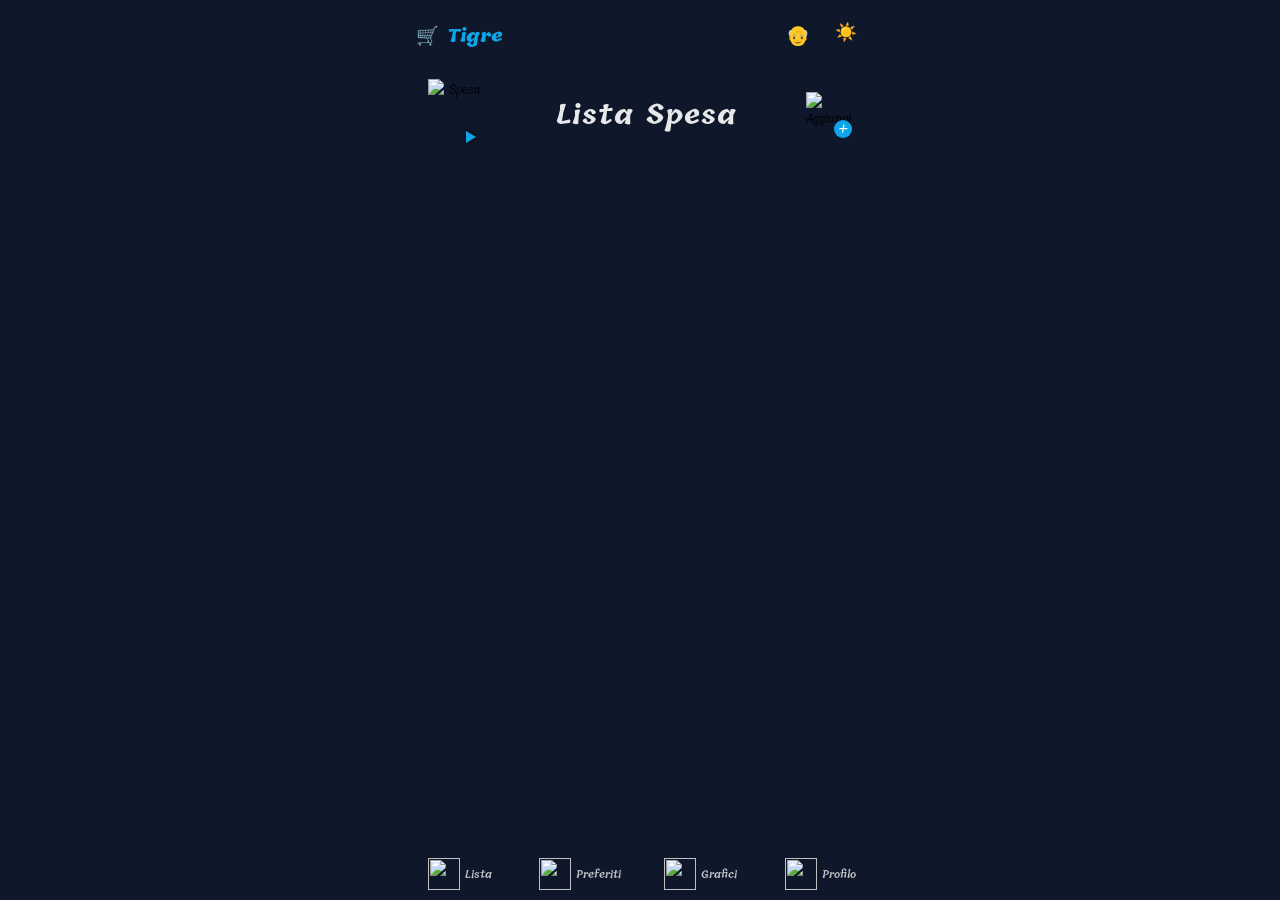
==== source/index.html @ 3257b8b2 "Add files via upload" ====
<!DOCTYPE html>
<html lang="it" data-tema="dark">
<head>
  <meta charset="UTF-8">
  <meta name="viewport" content="width=device-width, initial-scale=1.0, viewport-fit=cover">
  <meta name="apple-mobile-web-app-capable" content="yes">
  <meta name="apple-mobile-web-app-status-bar-style" content="black-translucent">
  <meta name="apple-mobile-web-app-title" content="Spesa Famiglia">
  <meta name="theme-color" content="#16254a">
  <title>Spesa Famiglia</title>
  <link rel="manifest" href="manifest.json">
  <link rel="apple-touch-icon" href="apple-touch-icon.png?v=1">
  <link rel="preconnect" href="https://fonts.googleapis.com">
  <link rel="preconnect" href="https://fonts.gstatic.com" crossorigin>
  <link href="https://fonts.googleapis.com/css2?family=Tillana:wght@400;500;600;700;800&family=Quicksand:wght@400&display=swap" rel="stylesheet">
  <link rel="stylesheet" href="css/style.css?v=109">
  <script>
    // iOS in standalone riporta un'altezza viewport "vecchia" all'avvio: 100dvh
    // risulta più corto dello schermo reale e resta la fascia in fondo. Ruotando lo
    // schermo iOS ricalcola e si sistema. Qui forziamo noi lo stesso ricalcolo:
    // misuriamo l'altezza reale (innerHeight) e la scriviamo in --app-height, che il
    // CSS usa al posto di 100dvh. La rimisuriamo dopo che iOS si è stabilizzato.
    function setAppHeight() {
      document.documentElement.style.setProperty('--app-height', window.innerHeight + 'px');
    }
    setAppHeight();
    // Ripetute dopo l'avvio: iOS dà il valore corretto solo dopo l'animazione di lancio
    window.addEventListener('load', () => {
      setAppHeight();
      [100, 300, 600, 1000].forEach(t => setTimeout(setAppHeight, t));
    });
    window.addEventListener('resize', setAppHeight);
    window.addEventListener('pageshow', setAppHeight);
    window.addEventListener('orientationchange', () => setTimeout(setAppHeight, 300));
    if (window.visualViewport) window.visualViewport.addEventListener('resize', setAppHeight);
  </script>
</head>
<body>

<!-- ── Overlay selezione membro ─────────────────────────────── -->
<div id="overlay-membro" class="hidden">
  <h2>👋 Chi sei?</h2>
  <p>Seleziona il tuo profilo per iniziare</p>
  <div id="grid-membri"></div>
</div>

<!-- ── App ──────────────────────────────────────────────────── -->
<div id="app">

  <!-- Header -->
  <header id="header">
    <h1>🛒 Tigre</h1>
    <img id="header-fidjet" src="/img/header-widget/spiderman.png" alt="">
    <div id="header-actions">
      <div id="header-membro-avatar" onclick="renderSelezioneMembroAvvio()">
        <span id="header-membro-emoji">👴</span>
        <span id="header-membro-nome">Elastigirl</span>
      </div>
      <button id="btn-tema" onclick="toggleTema()" aria-label="Cambia tema">🌙</button>
    </div>
  </header>

  <!-- ── SCHERMATA LISTA ──────────────────────────────────── -->
  <div id="schermata-lista" class="schermata attiva">


    <!-- Banner "sta a fa la spesa" -->
    <div id="banner-spesa" class="hidden">
      <span id="banner-spesa-emoji"></span>
      <span id="banner-spesa-testo"></span>
      <div id="banner-spesa-azioni" class="hidden">
        <button class="banner-btn fine" onclick="fineSpesa()">Fine</button>
        <button class="banner-btn annulla" onclick="annullaSpesa()">✕</button>
      </div>
    </div>

    <!-- Titolo lista con bottoni ai lati -->
    <div class="lista-titolo-row">
      <button id="fab-spesa" onclick="vadoAFaLaSpesa()" aria-label="Vado a fa la spesa">
        <img src="/img/go-shopping-icon/icon.png?v=2" alt="Spesa">
      </button>
      <div class="lista-titolo-card">Lista Spesa</div>
      <button id="fab" onclick="apriModalAggiungi()" aria-label="Aggiungi prodotto">
        <img src="/img/add-product-icon/bag.png?v=2" alt="Aggiungi">
      </button>
    </div>

    <!-- Lista prodotti -->
    <div id="lista-prodotti"></div>
  </div>

  <!-- ── SCHERMATA PREFERITI ─────────────────────────────── -->
  <div id="schermata-preferiti" class="schermata">
    <div class="preferiti-header">
      <h2>⭐ Preferiti</h2>
      <button class="btn-aggiungi-tutti" onclick="aggiungiTuttiPreferiti()">+ Aggiungi tutti</button>
    </div>
    <div id="preferiti-lista"></div>
  </div>

  <!-- ── SCHERMATA DASHBOARD ─────────────────────────────── -->
  <div id="schermata-dashboard" class="schermata">

    <div class="periodo-bar">
      <button class="periodo-btn attivo" data-periodo="settimana" onclick="setPeriodo('settimana')">Settimana</button>
      <button class="periodo-btn" data-periodo="mese"       onclick="setPeriodo('mese')">Mese</button>
      <button class="periodo-btn" data-periodo="anno"       onclick="setPeriodo('anno')">Anno</button>
    </div>

    <!-- Podio spese compiute -->
    <div class="dash-sezione">
      <div id="spese-podio"></div>
    </div>

    <!-- Torta categorie -->
    <div class="dash-sezione">
      <h3>🗂️ Categorie</h3>
      <div id="torta-categorie"></div>
    </div>



    <!-- Top prodotti -->
    <div class="dash-sezione">
      <h3>🏆 Prodotti più acquistati</h3>
      <div id="top-prodotti"></div>
    </div>

  </div>

  <!-- ── SCHERMATA PROFILO ──────────────────────────────── -->
  <div id="schermata-profilo" class="schermata">
    <div class="profilo-avatar-wrap" id="profilo-avatar-wrap"></div>
    <div class="profilo-saluto-row">
      <span class="profilo-saluto" id="profilo-saluto"></span>
      <input id="profilo-input-nome" class="profilo-input-inline hidden" type="text" maxlength="20">
      <button class="profilo-conferma-btn hidden" id="profilo-conferma-btn" onclick="salvaNomeProfilo()" aria-label="Conferma nome">✓</button>
      <button class="profilo-matita-btn" id="profilo-matita-btn" onclick="apriModificaNomeProfilo()" aria-label="Modifica nome">✏️</button>
    </div>
    <div class="profilo-sezione" id="profilo-stats"></div>
    <div class="profilo-sezione">
      <button class="profilo-label profilo-accordion-btn" id="profilo-storyboard-toggle" onclick="toggleStoryboardProfilo()">
        📅 Spese questa settimana
        <span class="profilo-accordion-freccia" id="profilo-storyboard-freccia">▾</span>
      </button>
      <div id="profilo-storyboard" class="profilo-storyboard-contenuto hidden"></div>
    </div>
    <div class="profilo-sezione profilo-sezione-admin hidden" id="profilo-sezione-admin">
      <label class="profilo-label">⚠️ Zona amministratore</label>
      <p class="profilo-admin-desc">Azzera lista, statistiche, grafici e storico spese di tutta la famiglia. I prodotti preferiti e le foto/nomi profilo non vengono toccati.</p>
      <button class="profilo-admin-btn" onclick="apriConfermaAzzeramento()">🗑️ Azzera tutto lo storico</button>
    </div>
  </div>

  <!-- ── Modal conferma azzeramento (solo admin) ─────────────────── -->
  <div id="modal-conferma-reset" class="modal-overlay hidden" onclick="if(event.target===this)chiudiConfermaAzzeramento()">
    <div class="modal-box modal-confirm-box">
      <div class="modal-confirm-icona">⚠️</div>
      <h2 class="modal-confirm-titolo">Sei sicuro/a?</h2>
      <p class="modal-confirm-testo">Questa azione cancella per sempre la lista della spesa, lo storico, le statistiche e i grafici di tutta la famiglia. Non si può annullare.</p>
      <div class="modal-confirm-azioni">
        <button class="modal-confirm-btn annulla" onclick="chiudiConfermaAzzeramento()" aria-label="Annulla">✕</button>
        <button class="modal-confirm-btn conferma distruttivo" onclick="confermaAzzeramentoTotale()" aria-label="Conferma">✓</button>
      </div>
    </div>
  </div>

  <!-- ── Modal conferma subentro spesa ────────────────────────────── -->
  <div id="modal-conferma-subentro" class="modal-overlay hidden" onclick="if(event.target===this)chiudiConfermaSubentro()">
    <div class="modal-box modal-confirm-box">
      <div class="modal-confirm-icona">🛒</div>
      <h2 class="modal-confirm-titolo">Prendere il suo posto?</h2>
      <p class="modal-confirm-testo" id="modal-subentro-testo"></p>
      <div class="modal-confirm-azioni">
        <button class="modal-confirm-btn annulla" onclick="chiudiConfermaSubentro()" aria-label="Annulla">✕</button>
        <button class="modal-confirm-btn conferma" onclick="confermaSubentroSpesa()" aria-label="Conferma">✓</button>
      </div>
    </div>
  </div>

  <!-- ── FAB ─────────────────────────────────────────────── -->

  <!-- ── Nav Bar ──────────────────────────────────────────── -->
  <nav id="nav-bar">
    <button class="nav-btn attivo" data-schermata="lista"     onclick="navigaA('lista')">
      <img class="nav-icon-img" src="/img/bottom-nav-icons/snoopy-list.png" alt="">Lista
    </button>
    <button class="nav-btn" data-schermata="preferiti"  onclick="navigaA('preferiti')">
      <img class="nav-icon-img" src="/img/bottom-nav-icons/snoopy-favorites.png" alt="">Preferiti
    </button>
    <button class="nav-btn" data-schermata="dashboard"  onclick="navigaA('dashboard')">
      <img class="nav-icon-img" src="/img/bottom-nav-icons/snoopy-charts.png" alt="">Grafici
    </button>
    <button class="nav-btn" data-schermata="profilo"   onclick="navigaA('profilo')">
      <img class="nav-icon-img" src="/img/bottom-nav-icons/snoopy-profile.png" alt="">Profilo
    </button>
  </nav>

</div><!-- /app -->

<!-- ── Modal Aggiungi Prodotto ──────────────────────────────── -->
<div id="modal-aggiungi" class="modal-overlay hidden" onclick="if(event.target===this)chiudiModalAggiungi()">
  <div class="modal-box">
    <div class="modal-header">
      <h2>➕ Aggiungi prodotto</h2>
      <button class="modal-chiudi" onclick="chiudiModalAggiungi()">✕</button>
    </div>
    <form id="form-aggiungi" autocomplete="off">

      <div class="campo">
        <label for="input-nome">Nome prodotto</label>
        <div class="nome-qty-row">
          <div class="autocomplete-wrap">
            <input id="input-nome" type="text" placeholder="es. Latte, Pane, Pomodori..." autocomplete="off">
            <div id="autocomplete-dropdown" class="autocomplete-lista hidden"></div>
          </div>
          <div class="qty-wrap">
            <button type="button" class="qty-freccia qty-su" id="qty-su" aria-label="Aumenta quantità">▲</button>
            <button type="button" class="qty-chip" id="qty-chip" aria-label="Quantità">1</button>
            <button type="button" class="qty-freccia qty-giu" id="qty-giu" aria-label="Diminuisci quantità">▼</button>
            <div class="qty-picker hidden" id="qty-picker">
              <button type="button" class="qty-btn attivo" data-val="1">1</button>
              <button type="button" class="qty-btn" data-val="2">2</button>
              <button type="button" class="qty-btn" data-val="3">3</button>
              <button type="button" class="qty-btn" data-val="4">4</button>
              <button type="button" class="qty-btn" data-val="5">5</button>
              <button type="button" class="qty-btn" data-val="6">6</button>
              <button type="button" class="qty-btn" data-val="7">7</button>
              <button type="button" class="qty-btn" data-val="8">8</button>
              <button type="button" class="qty-btn" data-val="9">9</button>
              <button type="button" class="qty-btn" data-val="10">10</button>
            </div>
          </div>
          <button type="button" id="btn-aggiungi-prov" class="btn-aggiungi-prov" aria-label="Aggiungi prodotto">➕</button>
          <input type="hidden" id="input-qty" value="1">
        </div>
      </div>

      <!-- Lista provvisoria -->
      <div id="lista-provvisoria" class="lista-provvisoria hidden"></div>


      <button type="submit" class="btn-form">FINE</button>
    </form>
  </div>
</div>

<!-- ── Modal ritaglia foto profilo ──────────────────────────────── -->
<div id="modal-crop-foto" class="modal-overlay hidden" onclick="if(event.target===this)chiudiModalCrop()">
  <div class="modal-box modal-crop-box">
    <h2 class="modal-crop-titolo">Sposta e ingrandisci</h2>
    <div class="crop-area" id="crop-area">
      <img id="crop-img" src="" alt="" draggable="false">
      <div class="crop-cerchio"></div>
    </div>
    <input type="range" id="crop-zoom" class="crop-zoom-slider" min="1" max="3" step="0.01" value="1">
    <div class="crop-azioni">
      <button class="crop-btn annulla" onclick="chiudiModalCrop()">Annulla</button>
      <button class="crop-btn conferma" onclick="confermaCropFoto()">Usa foto</button>
    </div>
  </div>
</div>

<!-- ── Schermata Fine Spesa ──────────────────────────────────── -->
<div id="overlay-fine-spesa" class="hidden">
  <img id="fine-spesa-img" src="/img/end-of-shopping/armadillo.png" alt="">
  <div id="fine-spesa-azioni">
    <button id="fine-spesa-annulla" onclick="annullaFineSpesa()">✕</button>
    <button id="fine-spesa-conferma" onclick="confermaFineSpesa()">✓</button>
  </div>
</div>

<!-- ── Toast ─────────────────────────────────────────────────── -->
<div id="toast"></div>

<!-- ── Scripts ───────────────────────────────────────────────── -->
<script src="https://cdn.jsdelivr.net/npm/@supabase/supabase-js@2/dist/umd/supabase.js"></script>
<script src="js/categorie.js?v=4"></script>
<script src="js/product-icons.js?v=1"></script>
<script src="js/config.js"></script>
<script src="js/storage.js?v=11"></script>
<script src="js/famiglia.js?v=12"></script>
<script src="js/init-immagini.js?v=2"></script>
<script src="js/lista.js?v=35"></script>
<script src="js/preferiti.js?v=4"></script>
<script src="js/dashboard.js?v=15"></script>
<script src="js/app.js?v=53"></script>


</body>
</html>
---- source/css/style.css ----
/* ── Variabili tema ─────────────────────────────────────────── */
:root {
  --bg:        #0f172a;
  --bg2:       #1e293b;
  --bg3:       #334155;
  --testo:     #e2e8f0;
  --testo2:    #94a3b8;
  --testo3:    #475569;
  --bordo:     #334155;
  --accento:   #0ea5e9;
  --accento2:  #38bdf8;
  --verde:     #34d399;
  --rosso:     #f87171;
  --raggio:    14px;
  --raggio-sm: 8px;
  --ombra:     0 4px 24px rgba(0,0,0,0.4);
  --trans:     0.2s ease;
}

[data-tema="light"] {
  --bg:     #f8fafc;
  --bg2:    #ffffff;
  --bg3:    #e2e8f0;
  --testo:  #0f172a;
  --testo2: #475569;
  --testo3: #94a3b8;
  --bordo:  #e2e8f0;
  --ombra:  0 4px 24px rgba(0,0,0,0.10);
}

/* ── Reset & Base ───────────────────────────────────────────── */
*, *::before, *::after { box-sizing: border-box; margin: 0; padding: 0; }

html {
  height: 100%;
  margin: 0;
  padding: 0;
  /* Lo sfondo dell'elemento radice (html) viene dipinto sull'INTERO canvas fisico
     dello schermo — safe area inferiore compresa — a prescindere da quanto è alto il
     body. Così, anche se su iOS all'avvio il body resta corto (bug altezza viewport
     standalone), sotto non appare un colore piatto ma la stessa immagine: nessuno
     strip visibile. NB: niente position:fixed / background-attachment:fixed qui,
     altrimenti iOS interrompe questa propagazione al canvas. */
  background-color: var(--bg);
  background-image: var(--sfondo-url);
  background-size: cover;
  background-position: center;
  background-repeat: no-repeat;
}
body {
  margin: 0;
  padding: 0;
  width: 100%;
  /* 100dvh = altezza dinamica REALE della viewport: con viewport-fit=cover include
     anche la safe area inferiore. A differenza di position:fixed bottom:0 (che si
     ancora al viewport piccolo lasciando scoperta la fascia dell'home indicator),
     questo riempie davvero tutto lo schermo fisico. */
  min-height: var(--app-height, 100dvh);
  font-family: 'Tillana', cursive;
  color: var(--testo);
  font-size: 18px;
  -webkit-tap-highlight-color: transparent;
  overflow: hidden;
  background-color: var(--bg);
  background-image: var(--sfondo-url);
  background-size: cover;
  background-position: center;
  background-repeat: no-repeat;
}

button { cursor: pointer; border: none; background: none; font-family: inherit; }
input, select, textarea { font-family: inherit; }
.hidden { display: none !important; }

/* ── Layout App ─────────────────────────────────────────────── */
#app {
  display: flex;
  flex-direction: column;
  /* height: 100dvh = altezza reale della viewport (safe area inclusa con
     viewport-fit=cover). header in alto, .schermata flex:1 che scrolla, nav in
     basso: la shell occupa esattamente tutto lo schermo, niente strip residuo.
     --app-height è l'altezza reale misurata via JS (vince su iOS dove 100dvh è
     stale all'avvio); 100dvh resta come fallback. */
  height: var(--app-height, 100dvh);
  max-width: 480px;
  margin: 0 auto;
  overflow: hidden;
}
/* Lo sfondo è ora sull'elemento radice (html) e si propaga a tutto lo schermo:
   #app resta trasparente e lascia trasparire il background della radice. */
#app > * { position: relative; z-index: 1; }

/* ── Header ─────────────────────────────────────────────────── */
#header {
  display: flex;
  align-items: center;
  justify-content: space-between;
  padding: calc(14px + env(safe-area-inset-top)) 16px 10px;
  background: transparent;
  border-bottom: none;
  flex-shrink: 0;
  gap: 10px;
}

#header h1 {
  font-size: 1.15rem;
  font-weight: 800;
  color: var(--accento);
  flex: 1;
  white-space: nowrap;
}

#header-membro-avatar {
  display: flex;
  align-items: center;
  background: transparent;
  border: 2px solid transparent;
  border-radius: 50%;
  padding: 2px;
  cursor: pointer;
  transition: var(--trans);
}
#header-membro-avatar:active { opacity: 0.7; }
#header-membro-emoji { font-size: 1.2rem; display: flex; align-items: center; justify-content: center; width: 2.2rem; height: 2.2rem; }
#header-membro-emoji img { width: 100%; height: 100%; object-fit: cover; border-radius: 50%; }
#header-membro-nome  { display: none; }

#header-fidjet {
  position: absolute;
  left: 50%;
  transform: translateX(-50%);
  height: 36px;
  width: auto;
  object-fit: contain;
  pointer-events: none;
}
#header-actions { display: flex; gap: 8px; }
#btn-tema {
  font-size: 1.1rem;
  width: 36px; height: 36px;
  border-radius: 50%;
  background: transparent;
  display: flex; align-items: center; justify-content: center;
}

/* ── Schermate ──────────────────────────────────────────────── */
.schermata {
  display: none;
  flex: 1;
  overflow-y: auto;
  padding: 12px 16px 16px;
  scrollbar-width: thin;
  scrollbar-color: var(--bg3) transparent;
}
.schermata.attiva { display: block; }


/* ── Titolo lista ───────────────────────────────────────────── */
.lista-titolo-row {
  display: flex;
  align-items: center;
  justify-content: space-between;
  padding: 0 12px 8px;
}
/* Il colore arriva dagli adattamenti tema in fondo al file */
.lista-titolo-card {
  text-align: center;
  font-size: 1.7rem;
  font-weight: 700;
  letter-spacing: 0.03em;
  font-family: 'Tillana', cursive;
  padding: 4px 0 12px;
  transform: translateY(4px);
}

/* ── Prodotto Item ──────────────────────────────────────────── */
.prodotto-item {
  display: flex;
  align-items: center;
  gap: 10px;
  background: transparent;
  border-radius: var(--raggio);
  padding: 0 14px;
  height: 42px;
  margin-bottom: 2px;
  border: none;
  transition: var(--trans);
  animation: slideIn 0.2s ease;
}
.prodotto-item.spuntato { opacity: 0.45; }
.prodotto-item.spuntato .prodotto-nome { text-decoration: line-through; }

@keyframes slideIn {
  from { opacity: 0; transform: translateY(-8px); }
  to   { opacity: 1; transform: translateY(0); }
}

.spunta-btn {
  width: 28px; height: 28px;
  border-radius: 50%;
  border: 2px solid var(--cat-colore, var(--accento));
  display: flex; align-items: center; justify-content: center;
  flex-shrink: 0;
  font-size: 0.75rem;
  color: var(--cat-colore, var(--accento));
  font-weight: 700;
  transition: var(--trans);
  margin-top: 2px;
}
.spunta-btn:active { transform: scale(0.9); }
.stella-lista {
  width: 28px; height: 28px;
  border-radius: 50%;
  display: flex; align-items: center; justify-content: center;
  flex-shrink: 0;
  font-size: 1.1rem;
  color: var(--testo3);
  transition: color var(--trans), transform var(--trans);
  margin-top: 2px;
}
.stella-lista.attiva { color: #fbbf24; }
.stella-lista:active  { transform: scale(0.88); }

.prodotto-info { flex: 1; min-width: 0; }
.prodotto-nome { font-size: 0.95rem; font-weight: 600; display: flex; align-items: center; gap: 8px; text-transform: capitalize; width: 100%; }
.prodotto-nome-testo { font-family: 'Quicksand', sans-serif; font-weight: 400; white-space: nowrap; overflow: hidden; text-overflow: ellipsis; }
.prodotto-icona { flex-shrink: 0; font-size: 0.89rem; line-height: 1; }
.prodotto-nome .prodotto-membro { margin-left: auto; }
.prodotto-qty-inline { font-size: 0.75rem; color: var(--testo2); background: var(--bg3); padding: 2px 7px; border-radius: 8px; font-weight: 400; white-space: nowrap; }

.prodotto-membro  { font-size: 1.1rem; width: 1.4rem; height: 1.4rem; display: flex; align-items: center; justify-content: center; }
.prodotto-membro-avatar { width: 100%; height: 100%; border-radius: 50%; object-fit: cover; }

/* ── Lista vuota ────────────────────────────────────────────── */
.lista-vuota {
  display: flex;
  flex-direction: column;
  align-items: center;
  justify-content: center;
  padding: 48px 20px;
  gap: 8px;
  text-align: center;
}
.lista-vuota-icon { font-size: 3rem; margin-bottom: 6px; }
.lista-vuota-img  { width: 140px; height: auto; margin-bottom: 6px; }
.lista-vuota p    { font-size: 1rem; font-weight: 600; color: var(--testo2); }
.lista-vuota span { font-size: 0.85rem; color: var(--testo3); }

/* ── FAB (tasto aggiungi flottante) ─────────────────────────── */
#fab img {
  width: 100%;
  height: 100%;
  object-fit: contain;
  display: block;
}
#fab {
  width: 46px; height: 46px;
  border-radius: 0;
  background: transparent;
  border: none;
  padding: 0;
  display: flex; align-items: center; justify-content: center;
  box-shadow: none;
  transition: var(--trans);
  flex-shrink: 0;
  position: relative;
}
#fab::after {
  content: '+';
  position: absolute;
  bottom: 0;
  right: 0;
  width: 18px;
  height: 18px;
  border-radius: 50%;
  background: var(--accento);
  color: #fff;
  font-size: 0.85rem;
  font-weight: 700;
  line-height: 18px;
  text-align: center;
}
#fab:active { transform: scale(0.92); }

#fab-spesa {
  width: 58px;
  height: 72px;
  padding: 0;
  border-radius: 0;
  background: transparent;
  border: none;
  display: flex; align-items: center; justify-content: center;
  box-shadow: none;
  transition: var(--trans);
  flex-shrink: 0;
  position: relative;
  overflow: visible;
  -webkit-appearance: none;
  appearance: none;
}
#fab-spesa img {
  width: 58px;
  height: 72px;
  object-fit: contain;
  display: block;
}
/* Triangolo play CSS puro — uguale su tutti i dispositivi */
#fab-spesa::after {
  content: '';
  position: absolute;
  bottom: 8px;
  right: 10px;
  width: 0;
  height: 0;
  border-top: 6px solid transparent;
  border-bottom: 6px solid transparent;
  border-left: 10px solid var(--accento);
  filter: drop-shadow(0 0 3px rgba(0,0,0,0.4));
}
#fab-spesa:active { transform: scale(0.92); }

/* ── Nav Bar ────────────────────────────────────────────────── */
#nav-bar {
  /* Stessa logica dell'header: figlio in-flusso di #app, in fondo alla colonna
     flex. Il padding-bottom di safe-area estende la barra fino al bordo fisico
     inferiore, con le icone sopra l'home indicator. Niente position:fixed. */
  width: 100%;
  display: flex;
  background: transparent;
  border-top: none;
  flex-shrink: 0;
  padding-bottom: env(safe-area-inset-bottom);
}
.nav-btn {
  flex: 1;
  display: flex;
  flex-direction: row;
  align-items: center;
  justify-content: center;
  padding: 10px 4px;
  gap: 5px;
  color: rgba(255,255,255,0.75);
  font-size: 0.7rem;
  font-weight: 600;
  transition: var(--trans);
}
.nav-icon-img { width: 32px; height: 32px; object-fit: contain; flex-shrink: 0; }
.nav-btn.attivo { color: var(--accento); }

/* ── Modal Base ─────────────────────────────────────────────── */
.modal-overlay {
  position: fixed; inset: 0;
  background: rgba(0,0,0,0.25);
  z-index: 300;
  display: flex; align-items: flex-end;
}
.modal-box {
  background: rgba(15, 23, 42, 0.20);
  backdrop-filter: blur(10px);
  -webkit-backdrop-filter: blur(10px);
  border-radius: 24px 24px 0 0;
  padding: 20px 20px 32px;
  width: 100%;
  max-height: 90dvh;
  overflow-y: auto;
  animation: slideUp 0.25s ease;
}
@keyframes slideUp {
  from { transform: translateY(40px); opacity: 0; }
  to   { transform: translateY(0);    opacity: 1; }
}

/* Modal aggiungi prodotto — popup centrale */
#modal-aggiungi {
  align-items: center;
  justify-content: center;
  padding: 20px;
}
#modal-aggiungi .modal-box {
  border-radius: 20px;
  width: 100%;
  max-width: 440px;
  max-height: 88dvh;
  padding: 22px 22px 24px;
  animation: popIn 0.2s cubic-bezier(0.34, 1.56, 0.64, 1);
}
@keyframes popIn {
  from { transform: scale(0.92); opacity: 0; }
  to   { transform: scale(1);    opacity: 1; }
}
.modal-header {
  display: flex;
  justify-content: space-between;
  align-items: center;
  margin-bottom: 18px;
}
.modal-header h2 { font-size: 1.1rem; font-weight: 700; }
.modal-chiudi {
  width: 32px; height: 32px;
  border-radius: 50%;
  background: var(--bg3);
  color: var(--testo2);
  display: flex; align-items: center; justify-content: center;
  font-size: 1rem;
}

/* ── Form ───────────────────────────────────────────────────── */
.campo { margin-bottom: 14px; }
.campo label {
  display: block;
  font-size: 0.78rem;
  font-weight: 600;
  color: var(--testo2);
  margin-bottom: 6px;
}
.campo input,
.campo select,
.campo textarea {
  width: 100%;
  background: var(--bg3);
  border: 1px solid var(--bordo);
  border-radius: var(--raggio-sm);
  padding: 11px 14px;
  color: var(--testo);
  font-size: 0.95rem;
  outline: none;
  transition: var(--trans);
  -webkit-appearance: none;
}
.campo input:focus,
.campo select:focus,
.campo textarea:focus { border-color: var(--accento); }
.campo textarea { resize: vertical; min-height: 64px; }

.btn-form {
  width: 100%;
  padding: 14px;
  border-radius: var(--raggio);
  background: var(--accento);
  color: #0f172a;
  font-size: 1rem;
  font-weight: 700;
  margin-top: 6px;
  transition: var(--trans);
}
.btn-form:active { opacity: 0.85; }

/* ── Preferiti ──────────────────────────────────────────────── */
.preferiti-header {
  display: flex;
  justify-content: space-between;
  align-items: center;
  margin-bottom: 12px;
}
.preferiti-header h2 { font-size: 1rem; font-weight: 700; }
.btn-aggiungi-tutti {
  padding: 7px 14px;
  border-radius: 20px;
  background: var(--accento);
  color: #0f172a;
  font-size: 0.78rem;
  font-weight: 700;
}

.preferito-item {
  display: flex;
  align-items: center;
  gap: 12px;
  background: var(--bg2);
  border-radius: var(--raggio);
  padding: 12px 14px;
  margin-bottom: 8px;
  border: 1px solid var(--bordo);
}
.preferito-info   { flex: 1; min-width: 0; }
.preferito-nome   { font-size: 0.92rem; font-weight: 600; }
.preferito-actions{ display: flex; gap: 6px; flex-shrink: 0; }
.pref-aggiungi-btn {
  padding: 5px 10px;
  border-radius: 8px;
  background: var(--accento);
  color: #0f172a;
  font-size: 0.75rem;
  font-weight: 700;
}

/* ── Dashboard ──────────────────────────────────────────────── */
.dash-sezione {
  background: var(--bg2);
  border-radius: var(--raggio);
  padding: 16px;
  margin-bottom: 12px;
  border: 1px solid var(--bordo);
}
.dash-sezione h3 {
  font-size: 0.88rem;
  font-weight: 700;
  color: var(--testo2);
  margin-bottom: 12px;
  display: flex;
  align-items: center;
  gap: 6px;
}

.periodo-bar { display: flex; gap: 6px; margin-bottom: 14px; }
.periodo-btn {
  flex: 1;
  padding: 7px;
  border-radius: var(--raggio-sm);
  font-size: 0.8rem;
  font-weight: 700;
  background: var(--bg3);
  color: var(--testo2);
  transition: var(--trans);
  border: 1px solid transparent;
}
.periodo-btn.attivo { background: var(--accento); color: #0f172a; }

/* Podio top 3 */
.podio {
  display: flex;
  align-items: flex-end;
  justify-content: center;
  gap: 10px;
  padding-top: 12px;
}
.podio-col {
  flex: 1;
  display: flex;
  position: relative;
  flex-direction: column;
  align-items: center;
  gap: 4px;
  max-width: 100px;
}
.podio-nome    { font-size: 0.7rem; font-weight: 700; color: var(--testo); text-align: center; white-space: nowrap; overflow: hidden; text-overflow: ellipsis; width: 100%; }
.podio-count   { font-size: 0.65rem; color: var(--testo2); }
.podio-blocco  {
  width: 100%;
  border-radius: 8px 8px 0 0;
  border: 1.5px solid;
  display: flex;
  align-items: flex-start;
  justify-content: center;
  padding-top: 10px;
}
.podio-medaglia { font-size: 1.4rem; line-height: 1; }
.podio-corona { font-size: 1.4rem; line-height: 1; }
.spese-podio-avatar { width: 52px; height: 52px; border-radius: 50%; object-fit: cover; border: 2.5px solid; }
.spese-podio-emoji  { display: flex; align-items: center; justify-content: center; font-size: 1.6rem; background: var(--bg2); }

/* Barre */
.bar-row {
  display: flex;
  align-items: center;
  gap: 8px;
  margin-bottom: 8px;
}
.bar-rank  { font-size: 0.72rem; color: var(--testo3); width: 14px; text-align: center; flex-shrink: 0; }
.bar-label { font-size: 0.78rem; color: var(--testo); width: 90px; flex-shrink: 0; white-space: nowrap; overflow: hidden; text-overflow: ellipsis; }
.bar-track { flex: 1; background: var(--bg3); border-radius: 6px; height: 12px; overflow: hidden; }
.bar-fill  { height: 100%; border-radius: 6px; transition: width 0.5s ease; }
.bar-val   { font-size: 0.72rem; color: var(--testo2); width: 26px; text-align: right; flex-shrink: 0; font-weight: 600; }

.dash-vuoto { font-size: 0.82rem; color: var(--testo3); text-align: center; padding: 20px; }

/* Torta */
.donut-wrap { display: flex; gap: 20px; align-items: center; flex-wrap: wrap; }
.legenda    { display: flex; flex-direction: column; gap: 7px; flex: 1; min-width: 120px; }
.legenda-item { display: flex; align-items: center; gap: 8px; }
.legenda-dot  { width: 10px; height: 10px; border-radius: 50%; flex-shrink: 0; }
.legenda-nome { font-size: 0.75rem; flex: 1; }
.legenda-pct  { font-size: 0.75rem; font-weight: 700; color: var(--testo2); }

/* ── Overlay selezione membro ───────────────────────────────── */
#overlay-membro {
  position: fixed; inset: 0;
  background: rgba(0,0,0,0.85);
  z-index: 500;
  display: flex;
  flex-direction: column;
  align-items: center;
  justify-content: center;
  padding: 24px;
  backdrop-filter: blur(6px);
}
#overlay-membro h2 {
  font-size: 1.3rem;
  font-weight: 800;
  margin-bottom: 6px;
  color: var(--accento);
}
#overlay-membro p {
  font-size: 0.88rem;
  color: var(--testo2);
  margin-bottom: 24px;
}
#grid-membri {
  display: grid;
  grid-template-columns: 1fr 1fr 1fr;
  gap: 12px;
  width: 100%;
  max-width: 320px;
}
.membro-btn {
  display: flex;
  flex-direction: column;
  align-items: center;
  gap: 6px;
  background: var(--bg2);
  border: 2px solid var(--mc);
  border-radius: var(--raggio);
  padding: 14px 8px;
  transition: var(--trans);
}
.membro-btn:active { transform: scale(0.95); }
.m-emoji { font-size: 2rem; }
.m-foto  { width: 3.25rem; height: 3.25rem; border-radius: 50%; object-fit: cover; border: 2px solid var(--mc); }
.m-nome  { font-size: 0.8rem; font-weight: 700; color: var(--mc); }
.m-admin { font-size: 0.6rem; color: var(--testo3); background: var(--bg3); padding: 1px 6px; border-radius: 8px; }

/* ── Toast ──────────────────────────────────────────────────── */
#toast {
  position: fixed;
  bottom: 80px;
  left: 50%;
  transform: translateX(-50%) translateY(20px);
  background: #1e293b;
  color: var(--verde);
  font-size: 0.85rem;
  font-weight: 600;
  padding: 10px 20px;
  border-radius: 24px;
  border: 1px solid var(--verde);
  opacity: 0;
  transition: opacity 0.25s, transform 0.25s;
  pointer-events: none;
  white-space: nowrap;
  z-index: 400;
}
#toast.visibile { opacity: 1; transform: translateX(-50%) translateY(0); }

/* ── Schermata Profilo ──────────────────────────────────────── */
.profilo-avatar-wrap {
  display: flex;
  justify-content: center;
  margin: 24px 0 16px;
}
.profilo-avatar-click {
  position: relative;
  cursor: pointer;
  display: inline-block;
}
.profilo-avatar-click:hover .profilo-avatar-overlay { opacity: 1; }
.profilo-avatar-overlay {
  position: absolute;
  inset: 0;
  border-radius: 50%;
  background: rgba(0,0,0,0.45);
  display: flex;
  align-items: center;
  justify-content: center;
  font-size: 1.8rem;
  opacity: 0;
  transition: opacity 0.2s;
}
.profilo-avatar-img {
  width: 100px; height: 100px;
  border-radius: 50%;
  object-fit: cover;
  border: 3px solid;
  box-shadow: 0 4px 20px rgba(0,0,0,0.4);
}
.profilo-avatar-emoji {
  width: 100px; height: 100px;
  border-radius: 50%;
  border: 3px solid;
  display: flex; align-items: center; justify-content: center;
  font-size: 3rem;
  background: var(--bg2);
}
.profilo-saluto-row {
  display: flex;
  align-items: center;
  justify-content: center;
  gap: 8px;
  margin-bottom: 24px;
}
.profilo-saluto {
  text-align: center;
  font-size: 1.25rem;
  font-weight: 700;
  color: var(--testo);
}
.profilo-matita-btn {
  background: none;
  border: none;
  font-size: 1rem;
  cursor: pointer;
  opacity: 0.7;
  transition: opacity 0.15s;
  padding: 4px;
}
.profilo-matita-btn:hover { opacity: 1; }
.profilo-input-inline {
  background: transparent;
  border: none;
  border-bottom: 1.5px solid var(--accento);
  border-radius: 0;
  color: var(--testo);
  font-size: 1.1rem;
  font-weight: 700;
  text-align: center;
  padding: 6px 4px;
  outline: none;
  max-width: 200px;
}
.profilo-conferma-btn {
  background: none;
  border: none;
  font-size: 1.1rem;
  font-weight: 800;
  color: var(--verde);
  cursor: pointer;
  padding: 4px;
  transition: opacity 0.15s;
}
.profilo-conferma-btn:hover { opacity: 0.8; }
.profilo-sezione {
  background: var(--bg2);
  border-radius: var(--raggio);
  padding: 16px;
  margin: 0 16px 12px;
}
.profilo-label {
  display: block;
  font-size: 0.72rem;
  font-weight: 600;
  color: var(--testo2);
  text-transform: uppercase;
  letter-spacing: 0.05em;
  margin-bottom: 10px;
}
.profilo-accordion-btn {
  display: flex;
  align-items: center;
  justify-content: space-between;
  width: 100%;
  background: none;
  border: none;
  cursor: pointer;
  margin-bottom: 0;
  font-family: inherit;
}
.profilo-accordion-freccia {
  font-size: 0.9rem;
  transition: transform 0.2s ease;
  flex-shrink: 0;
}
.profilo-accordion-freccia.aperta { transform: rotate(180deg); }
.profilo-storyboard-contenuto { margin-top: 10px; }

/* ── Zona amministratore ──────────────────────────────────────── */
.profilo-sezione-admin {
  border: 1.5px solid rgba(248,113,113,0.35);
}
.profilo-sezione-admin .profilo-label { color: var(--rosso); }
.profilo-admin-desc {
  font-size: 0.8rem;
  color: var(--testo2);
  line-height: 1.4;
  margin-bottom: 12px;
}
.profilo-admin-btn {
  width: 100%;
  background: rgba(248,113,113,0.15);
  color: var(--rosso);
  border: 1.5px solid rgba(248,113,113,0.4);
  border-radius: 10px;
  font-size: 0.88rem;
  font-weight: 700;
  padding: 10px;
  cursor: pointer;
  transition: opacity 0.15s;
}
.profilo-admin-btn:hover { opacity: 0.8; }

/* ── Modal di conferma generico (azzeramento, subentro spesa...) ── */
/* #modal-conferma-reset e #modal-conferma-subentro condividono questo
   box "sei sicuro/a" con due bottoni tondi ✕/✓; il colore del bottone
   di conferma cambia in base a quanto è rischiosa l'azione: */
#modal-conferma-reset,
#modal-conferma-subentro {
  align-items: center;
  justify-content: center;
  padding: 20px;
}
.modal-confirm-box {
  text-align: center;
  width: 100%;
  max-width: 360px;
  border-radius: 20px;
  animation: popIn 0.2s cubic-bezier(0.34, 1.56, 0.64, 1);
}
.modal-confirm-icona { font-size: 2.2rem; margin-bottom: 8px; }
.modal-confirm-titolo { font-size: 1.1rem; font-weight: 800; color: var(--testo); margin-bottom: 8px; }
.modal-confirm-testo { font-size: 0.85rem; color: var(--testo2); line-height: 1.5; margin-bottom: 20px; }
.modal-confirm-azioni { display: flex; gap: 14px; justify-content: center; }
.modal-confirm-btn {
  width: 52px; height: 52px;
  border-radius: 50%;
  border: none;
  font-size: 1.3rem;
  font-weight: 800;
  cursor: pointer;
  transition: opacity 0.15s, transform 0.1s;
}
.modal-confirm-btn:active { transform: scale(0.92); }
.modal-confirm-btn.annulla { background: var(--bg3); color: var(--testo2); }
/* Di norma il bottone di conferma è neutro (accento): l'azione non è
   distruttiva (es. prendere il posto di chi fa la spesa). Solo le azioni
   che cancellano dati per sempre (azzeramento) usano il rosso. */
.modal-confirm-btn.conferma { background: var(--accento); color: #0f172a; }
.modal-confirm-btn.conferma.distruttivo { background: var(--rosso); color: #fff; }
.modal-confirm-btn:hover { opacity: 0.85; }

/* ── Modal ritaglia foto profilo ──────────────────────────────── */
#modal-crop-foto {
  align-items: center;
  justify-content: center;
  padding: 20px;
}
.modal-crop-box {
  width: 100%;
  max-width: 340px;
  border-radius: 20px;
  text-align: center;
  animation: popIn 0.2s cubic-bezier(0.34, 1.56, 0.64, 1);
}
.modal-crop-titolo { font-size: 1rem; font-weight: 700; color: var(--testo); margin-bottom: 14px; }
.crop-area {
  position: relative;
  width: 260px;
  height: 260px;
  margin: 0 auto 16px;
  border-radius: 16px;
  overflow: hidden;
  background: #000;
  touch-action: none; /* evita che iOS intercetti pan/zoom della pagina */
  cursor: grab;
}
.crop-area:active { cursor: grabbing; }
#crop-img {
  position: absolute;
  top: 50%;
  left: 50%;
  max-width: none;
  user-select: none;
  -webkit-user-select: none;
  -webkit-user-drag: none;
}
.crop-cerchio {
  position: absolute;
  inset: 0;
  border-radius: 50%;
  box-shadow: 0 0 0 9999px rgba(0,0,0,0.55);
  border: 2px solid rgba(255,255,255,0.9);
  pointer-events: none;
}
.crop-zoom-slider {
  width: 100%;
  margin-bottom: 16px;
  accent-color: var(--accento);
}
.crop-azioni { display: flex; gap: 10px; }
.crop-btn {
  flex: 1;
  border: none;
  border-radius: 10px;
  padding: 11px;
  font-size: 0.9rem;
  font-weight: 700;
  cursor: pointer;
  transition: opacity 0.15s;
}
.crop-btn:hover { opacity: 0.85; }
.crop-btn.annulla { background: var(--bg3); color: var(--testo2); }
.crop-btn.conferma { background: var(--accento); color: #0f172a; }

#profilo-stats {
  display: flex;
  gap: 12px;
}
.profilo-stat {
  flex: 1;
  display: flex;
  flex-direction: column;
  align-items: center;
  gap: 4px;
}
.profilo-stat-val   { font-size: 1.8rem; font-weight: 800; line-height: 1; }
.profilo-stat-label { font-size: 0.68rem; color: var(--testo2); text-align: center; }

/* ── Storyboard profilo ─────────────────────────────────────── */
#profilo-storyboard { display: flex; flex-direction: column; gap: 10px; margin-top: 6px; }
.storyboard-vuoto   { font-size: 0.85rem; color: var(--testo2); text-align: center; padding: 12px 0; }
.story-card {
  background: var(--bg2);
  border-radius: var(--raggio);
  padding: 12px 14px;
  animation: slideIn 0.25s ease;
}
.story-header {
  display: flex;
  justify-content: space-between;
  align-items: center;
  margin-bottom: 8px;
}
.story-nome  { font-weight: 800; font-size: 0.95rem; }
.story-data  { font-size: 0.75rem; color: var(--testo2); }
.story-prodotti {
  list-style: none;
  padding: 0; margin: 0;
  display: flex; flex-direction: column; gap: 4px;
}
.story-prodotti li {
  font-size: 0.82rem;
  color: var(--testo);
  padding: 3px 0;
  border-bottom: 1px solid var(--bg3);
}
.story-prodotti li:last-child { border-bottom: none; }

/* ── Banner "sta a fa la spesa" ─────────────────────────────── */
#banner-spesa {
  display: flex;
  align-items: center;
  gap: 10px;
  margin: 4px 16px 8px;
  padding: 10px 16px;
  background: rgba(34, 197, 94, 0.15);
  border: none;
  border-radius: var(--raggio);
  animation: slideIn 0.3s ease;
}
@media (max-width: 430px) {
  #banner-spesa {
    margin: 4px 4px 8px;
    padding: 8px 8px;
    gap: 6px;
  }
}

/* avatar nel banner */
.banner-avatar {
  width: 30px;
  height: 30px;
  border-radius: 50%;
  object-fit: cover;
  flex-shrink: 0;
  border: 2px solid var(--mc, var(--accento));
}
.banner-avatar-emoji {
  width: 30px;
  height: 30px;
  border-radius: 50%;
  display: flex;
  align-items: center;
  justify-content: center;
  font-size: 1.2rem;
  flex-shrink: 0;
  border: 2px solid var(--mc, var(--accento));
}

#banner-spesa-emoji { display: none; }
.banner-anim {
  height: 44px;
  width: auto;
  object-fit: contain;
  flex-shrink: 0;
}
#banner-spesa-testo {
  font-size: 0.88rem;
  font-weight: 700;
  color: var(--testo);
  flex: 1;
}
#banner-spesa-azioni { display: flex; gap: 6px; flex-shrink: 0; }
.banner-btn {
  border: none;
  border-radius: 6px;
  font-size: 0.68rem;
  font-weight: 700;
  padding: 3px 8px;
  cursor: pointer;
  transition: opacity 0.15s;
}
.banner-btn:hover { opacity: 0.85; }
.banner-btn.fine   { background: #c97b7b; color: #fff; }
.banner-btn.annulla { background: var(--bg3); color: var(--testo2); font-size: 0.75rem; padding: 3px 7px; }

/* ── Swipe ───────────────────────────────────────────────────── */
#lista-prodotti {
  max-width: 480px;
  margin: 0 auto;
  padding: 0 8px;
}
.swipe-wrap {
  position: relative;
  overflow: hidden;
  border-radius: var(--raggio);
  margin: 0 52px 2px 52px;
}
.swipe-wrap .prodotto-item {
  margin-bottom: 0;
  border-radius: var(--raggio);
  will-change: transform;
  transition: transform 0.25s ease;
  touch-action: pan-y;
  user-select: none;
  -webkit-user-select: none;
}
.swipe-actions {
  position: absolute;
  right: 0; top: 0; bottom: 0;
  display: flex;
  align-items: stretch;
  visibility: hidden;
}
.swipe-wrap.aperto .swipe-actions {
  visibility: visible;
}
.swipe-btn {
  width: 70px;
  display: flex;
  flex-direction: column;
  align-items: center;
  justify-content: center;
  gap: 3px;
  border: none;
  font-size: 1.4rem;
  cursor: pointer;
  color: #fff;
}
.sw-elimina { background: transparent; border-radius: 0 var(--raggio) var(--raggio) 0; }

/* Data di aggiunta del prodotto, impilata sotto l'icona nello stesso
   bottone del cestino — solo testo, niente sfondo/card. Sta DENTRO l'area
   rivelata già esistente (non la allarga): al posto del reset automatico
   giornaliero (rimosso). */
.swipe-data {
  font-size: 0.62rem;
  font-weight: 600;
  color: var(--testo);
  white-space: nowrap;
}

@media (max-width: 430px) {
  .swipe-wrap { margin: 0 8px 2px 8px; }
}

/* ── Adattamenti tema chiaro ─────────────────────────────────── */
[data-tema="light"] .lista-titolo-card { color: rgba(0,0,0,0.85); }
[data-tema="dark"]  .lista-titolo-card { color: rgba(255,255,255,0.90); }
[data-tema="light"] .nav-btn           { color: rgba(0,0,0,0.60); }
[data-tema="dark"]  .nav-btn           { color: rgba(255,255,255,0.75); }
[data-tema="light"] #header h1         { color: var(--accento); }
[data-tema="light"] .prodotto-nome     { color: #0f172a; }
[data-tema="light"] .prodotto-qty-inline { background: rgba(0,0,0,0.08); color: #334155; }

/* ── Scrollbar ──────────────────────────────────────────────── */
.schermata::-webkit-scrollbar { width: 4px; }
.schermata::-webkit-scrollbar-track { background: transparent; }
.schermata::-webkit-scrollbar-thumb { background: var(--bg3); border-radius: 2px; }

/* ── Nome + qty inline ───────────────────────────────────────── */
.nome-qty-row {
  display: grid;
  grid-template-columns: 1fr 52px 44px;
  gap: 10px;
  align-items: stretch;
}
.qty-wrap {
  position: relative;
  display: flex;
  flex-direction: column;
  align-items: center;
  gap: 3px;
}
.qty-chip {
  width: 44px;
  height: 30px;
  border-radius: 8px;
  background: var(--bg3);
  border: 1.5px solid var(--bordo);
  color: var(--testo);
  font-size: 1.05rem;
  font-weight: 700;
  display: flex;
  align-items: center;
  justify-content: center;
  transition: border-color var(--trans);
}
.qty-chip:focus, .qty-chip.aperto { border-color: var(--accento); }
.qty-freccia {
  width: 32px;
  height: 12px;
  border-radius: 4px;
  background: var(--bg3);
  border: none;
  color: var(--testo2);
  font-size: 0.45rem;
  display: flex;
  align-items: center;
  justify-content: center;
  line-height: 1;
  transition: background var(--trans), color var(--trans);
}
.qty-freccia:active { background: var(--accento); color: #0f172a; }

.qty-picker {
  position: absolute;
  top: calc(100% + 6px);
  right: 0;
  background: var(--bg2);
  border: 1.5px solid var(--bordo);
  border-radius: 10px;
  box-shadow: var(--ombra);
  overflow-y: auto;
  overflow-x: hidden;
  max-height: calc(3 * 39px);
  z-index: 200;
  display: flex;
  flex-direction: column;
  min-width: 52px;
}
.qty-picker.hidden { display: none; }
.qty-picker-lista {
  min-width: 44px;
  max-width: 44px;
  max-height: calc(4 * 28px);
  border-radius: 8px;
}
.qty-picker-lista .qty-btn {
  padding: 5px 0;
  font-size: 0.82rem;
}
.qty-picker::-webkit-scrollbar { display: none; }
.qty-picker { scrollbar-width: none; -ms-overflow-style: none; }
.qty-btn {
  padding: 9px 0;
  text-align: center;
  font-size: 0.95rem;
  font-weight: 600;
  color: var(--testo2);
  border-bottom: 1px solid var(--bg3);
  transition: background var(--trans), color var(--trans);
}
.qty-btn:last-child { border-bottom: none; }
.qty-btn:hover { background: var(--bg3); }
.qty-btn.attivo {
  background: var(--accento);
  color: #0f172a;
}

/* ── Lista provvisoria ───────────────────────────────────────── */
.btn-aggiungi-prov {
  align-self: flex-start;
  width: 44px;
  height: 44px;
  padding: 0;
  border-radius: 10px;
  background: #cfe8fc;
  color: var(--accento);
  font-size: 1.15rem;
  display: flex;
  align-items: center;
  justify-content: center;
  border: none;
  transition: background var(--trans), transform var(--trans);
}
.btn-aggiungi-prov:active { background: #b7dcf7; transform: scale(0.92); }

.lista-provvisoria {
  margin-bottom: 14px;
  display: flex;
  flex-direction: column;
  gap: 6px;
}
.lista-provvisoria.hidden { display: none; }

.prov-item {
  display: flex;
  align-items: center;
  gap: 8px;
  background: var(--bg3);
  border-radius: var(--raggio-sm);
  padding: 8px 12px;
  animation: popIn 0.15s ease;
}
.prov-stella {
  font-size: 1rem;
  color: var(--testo3);
  transition: color var(--trans), transform var(--trans);
  flex-shrink: 0;
}
.prov-stella.attiva { color: #fbbf24; transform: scale(1.2); }
.prov-testo { display: flex; align-items: center; gap: 6px; flex: 1; min-width: 0; }
.prov-nome  { font-size: 0.9rem; font-weight: 600; color: var(--testo); overflow: hidden; text-overflow: ellipsis; white-space: nowrap; }
.prov-qty   { font-size: 0.78rem; color: var(--testo2); background: var(--bg2); padding: 2px 7px; border-radius: 6px; flex-shrink: 0; }
.prov-rimuovi { color: var(--rosso); font-size: 1.1rem; flex-shrink: 0; }

/* ── Autocomplete ────────────────────────────────────────────── */
.autocomplete-wrap { position: relative; }
.autocomplete-lista {
  position: absolute;
  top: calc(100% + 4px);
  left: 0; right: 0;
  background: var(--bg2);
  border: 1.5px solid var(--bordo);
  border-radius: var(--raggio-sm);
  box-shadow: var(--ombra);
  z-index: 1000;
  max-height: 280px;
  overflow-y: auto;
}
.autocomplete-lista.hidden { display: none; }
.ac-item {
  display: flex;
  align-items: center;
  justify-content: space-between;
  padding: 9px 14px;
  cursor: pointer;
  border-bottom: 1px solid var(--bg3);
  transition: background var(--trans);
  gap: 10px;
}
.ac-item:last-child { border-bottom: none; }
.ac-item:hover, .ac-item.selezionato { background: var(--bg3); }
.ac-nome {
  font-size: 0.88rem;
  color: var(--testo);
  flex: 1;
  text-transform: capitalize;
}
.ac-nome strong { color: var(--accento2); font-weight: 700; }
.ac-cat {
  font-size: 0.72rem;
  white-space: nowrap;
  opacity: 0.85;
}

/* ── Overlay fine spesa ──────────────────────────────────────── */
#overlay-fine-spesa {
  position: fixed;
  inset: 0;
  z-index: 9999;
  display: flex;
  flex-direction: column;
  align-items: center;
  justify-content: center;
  background: rgba(0,0,0,0.75);
  backdrop-filter: blur(6px);
  -webkit-backdrop-filter: blur(6px);
  animation: fadeIn 0.35s ease;
}
#overlay-fine-spesa.hidden { display: none; }
#fine-spesa-img {
  max-width: 80vw;
  max-height: 60vh;
  object-fit: contain;
  border-radius: 20px;
  animation: popIn 0.4s cubic-bezier(0.34,1.56,0.64,1);
}
#fine-spesa-azioni {
  display: flex;
  gap: 24px;
  margin-top: 32px;
  animation: popIn 0.4s 0.1s cubic-bezier(0.34,1.56,0.64,1) both;
}
#fine-spesa-annulla,
#fine-spesa-conferma {
  width: 64px;
  height: 64px;
  border: none;
  border-radius: 50%;
  font-size: 1.6rem;
  font-weight: 700;
  cursor: pointer;
  display: flex;
  align-items: center;
  justify-content: center;
  transition: transform 0.15s;
}
#fine-spesa-annulla:active,
#fine-spesa-conferma:active { transform: scale(0.9); }
#fine-spesa-annulla  { background: #ef4444; color: #fff; }
#fine-spesa-conferma { background: #22c55e; color: #fff; }
@keyframes fadeIn {
  from { opacity: 0; }
  to   { opacity: 1; }
}
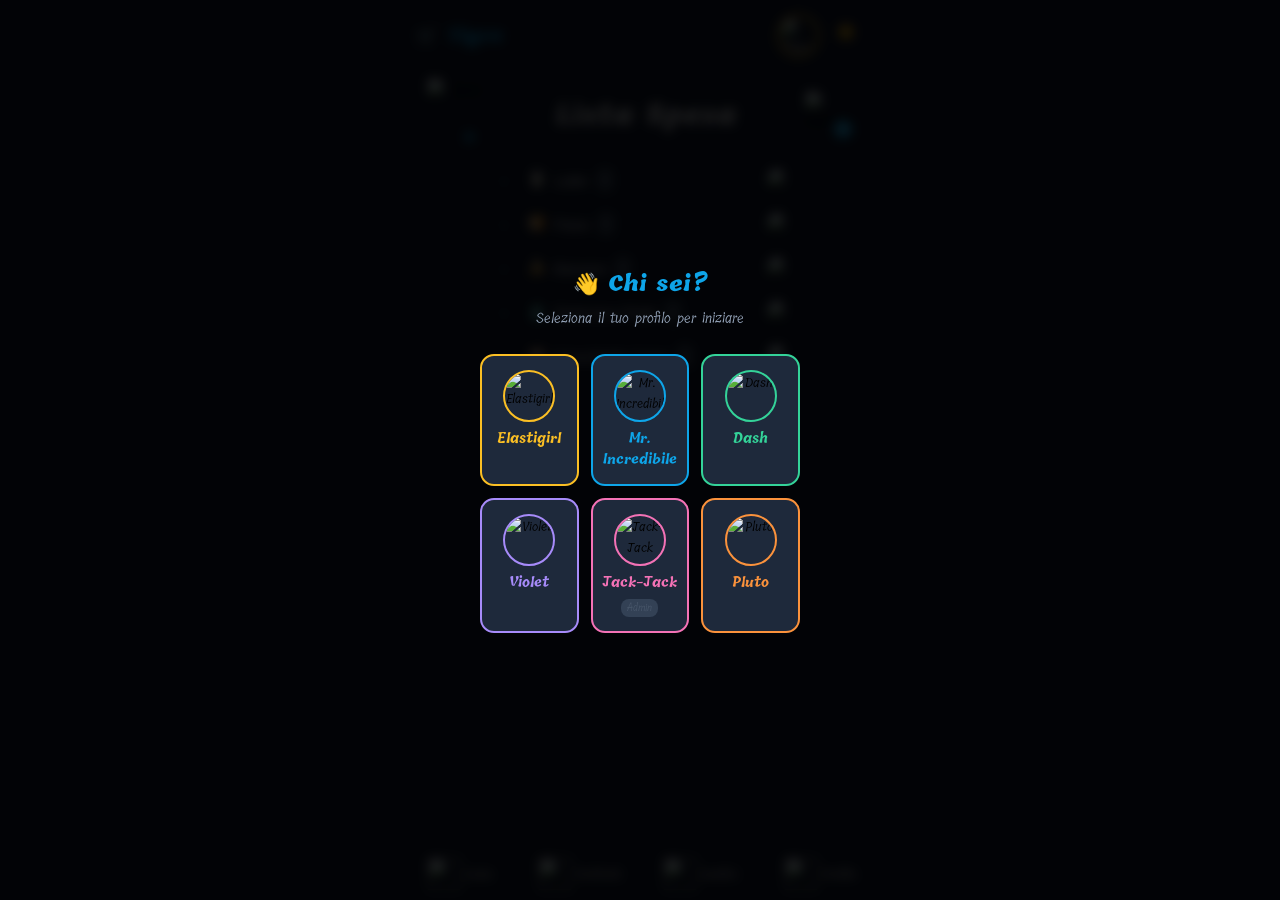
==== commit 8ffd426d: "Update index.html" ====
--- a/source/index.html
+++ b/source/index.html
@@ -50,6 +50,7 @@
   <!-- Header -->
   <header id="header">
     <h1>🛒 Tigre</h1>
+    <span id="demo-badge" class="hidden" title="Nessun dato è salvato su un server: tutto resta solo su questo browser">DEMO</span>
     <img id="header-fidjet" src="/img/header-widget/spiderman.png" alt="">
     <div id="header-actions">
       <div id="header-membro-avatar" onclick="renderSelezioneMembroAvvio()">
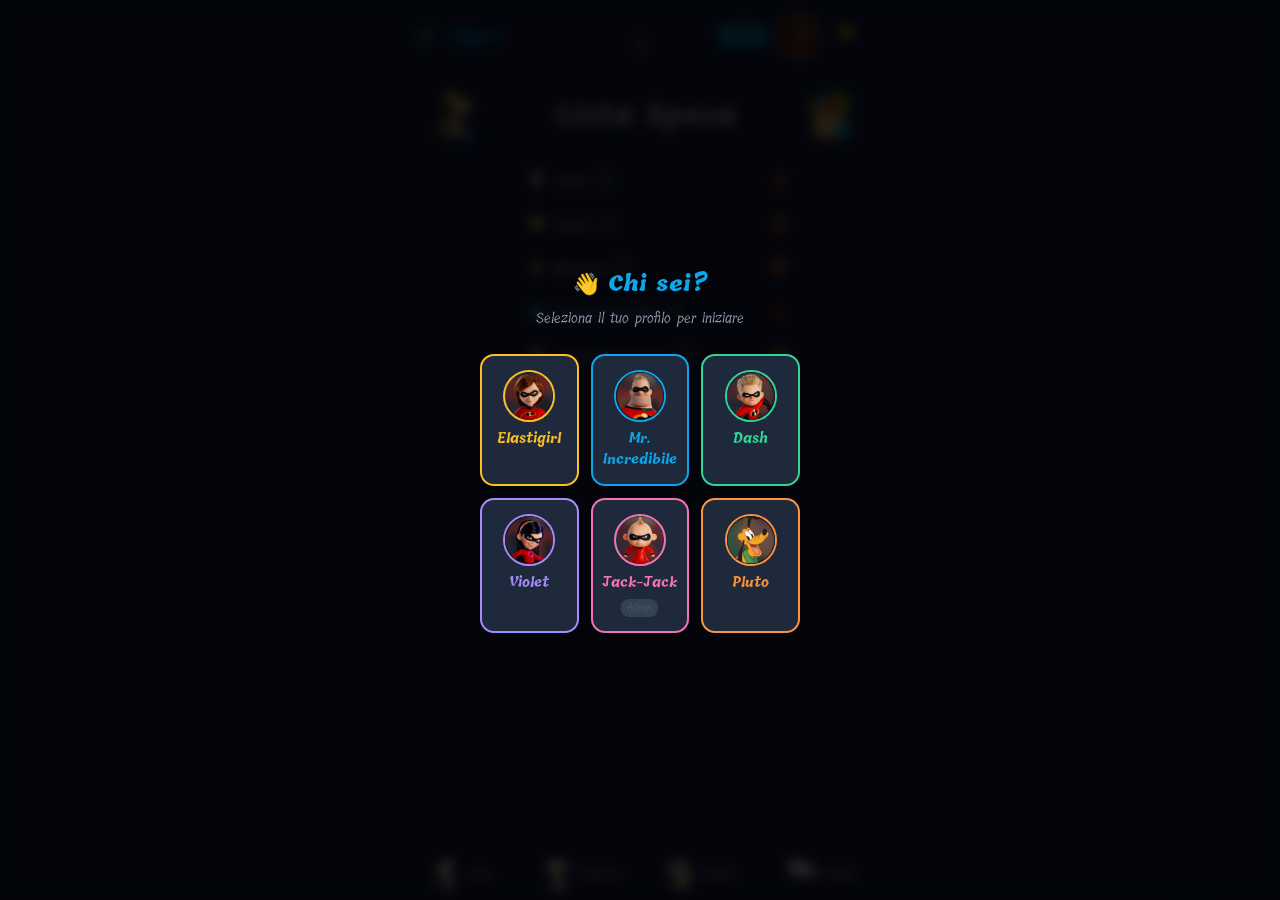
==== commit d6b474f2: "Add files via upload" ====
--- a/source/index.html
+++ b/source/index.html
@@ -51,7 +51,7 @@
   <header id="header">
     <h1>🛒 Tigre</h1>
     <span id="demo-badge" class="hidden" title="Nessun dato è salvato su un server: tutto resta solo su questo browser">DEMO</span>
-    <img id="header-fidjet" src="/img/header-widget/spiderman.png" alt="">
+    <img id="header-fidjet" src="img/header-widget/spiderman.png" alt="">
     <div id="header-actions">
       <div id="header-membro-avatar" onclick="renderSelezioneMembroAvvio()">
         <span id="header-membro-emoji">👴</span>
@@ -78,11 +78,11 @@
     <!-- Titolo lista con bottoni ai lati -->
     <div class="lista-titolo-row">
       <button id="fab-spesa" onclick="vadoAFaLaSpesa()" aria-label="Vado a fa la spesa">
-        <img src="/img/go-shopping-icon/icon.png?v=2" alt="Spesa">
+        <img src="img/go-shopping-icon/icon.png?v=2" alt="Spesa">
       </button>
       <div class="lista-titolo-card">Lista Spesa</div>
       <button id="fab" onclick="apriModalAggiungi()" aria-label="Aggiungi prodotto">
-        <img src="/img/add-product-icon/bag.png?v=2" alt="Aggiungi">
+        <img src="img/add-product-icon/bag.png?v=2" alt="Aggiungi">
       </button>
     </div>
 
@@ -184,16 +184,16 @@
   <!-- ── Nav Bar ──────────────────────────────────────────── -->
   <nav id="nav-bar">
     <button class="nav-btn attivo" data-schermata="lista"     onclick="navigaA('lista')">
-      <img class="nav-icon-img" src="/img/bottom-nav-icons/snoopy-list.png" alt="">Lista
+      <img class="nav-icon-img" src="img/bottom-nav-icons/snoopy-list.png" alt="">Lista
     </button>
     <button class="nav-btn" data-schermata="preferiti"  onclick="navigaA('preferiti')">
-      <img class="nav-icon-img" src="/img/bottom-nav-icons/snoopy-favorites.png" alt="">Preferiti
+      <img class="nav-icon-img" src="img/bottom-nav-icons/snoopy-favorites.png" alt="">Preferiti
     </button>
     <button class="nav-btn" data-schermata="dashboard"  onclick="navigaA('dashboard')">
-      <img class="nav-icon-img" src="/img/bottom-nav-icons/snoopy-charts.png" alt="">Grafici
+      <img class="nav-icon-img" src="img/bottom-nav-icons/snoopy-charts.png" alt="">Grafici
     </button>
     <button class="nav-btn" data-schermata="profilo"   onclick="navigaA('profilo')">
-      <img class="nav-icon-img" src="/img/bottom-nav-icons/snoopy-profile.png" alt="">Profilo
+      <img class="nav-icon-img" src="img/bottom-nav-icons/snoopy-profile.png" alt="">Profilo
     </button>
   </nav>
 
@@ -264,7 +264,7 @@
 
 <!-- ── Schermata Fine Spesa ──────────────────────────────────── -->
 <div id="overlay-fine-spesa" class="hidden">
-  <img id="fine-spesa-img" src="/img/end-of-shopping/armadillo.png" alt="">
+  <img id="fine-spesa-img" src="img/end-of-shopping/armadillo.png" alt="">
   <div id="fine-spesa-azioni">
     <button id="fine-spesa-annulla" onclick="annullaFineSpesa()">✕</button>
     <button id="fine-spesa-conferma" onclick="confermaFineSpesa()">✓</button>
--- a/source/css/style.css
+++ b/source/css/style.css
@@ -1,1302 +1,1313 @@
-/* ── Variabili tema ─────────────────────────────────────────── */
-:root {
-  --bg:        #0f172a;
-  --bg2:       #1e293b;
-  --bg3:       #334155;
-  --testo:     #e2e8f0;
-  --testo2:    #94a3b8;
-  --testo3:    #475569;
-  --bordo:     #334155;
-  --accento:   #0ea5e9;
-  --accento2:  #38bdf8;
-  --verde:     #34d399;
-  --rosso:     #f87171;
-  --raggio:    14px;
-  --raggio-sm: 8px;
-  --ombra:     0 4px 24px rgba(0,0,0,0.4);
-  --trans:     0.2s ease;
-}
-
-[data-tema="light"] {
-  --bg:     #f8fafc;
-  --bg2:    #ffffff;
-  --bg3:    #e2e8f0;
-  --testo:  #0f172a;
-  --testo2: #475569;
-  --testo3: #94a3b8;
-  --bordo:  #e2e8f0;
-  --ombra:  0 4px 24px rgba(0,0,0,0.10);
-}
-
-/* ── Reset & Base ───────────────────────────────────────────── */
-*, *::before, *::after { box-sizing: border-box; margin: 0; padding: 0; }
-
-html {
-  height: 100%;
-  margin: 0;
-  padding: 0;
-  /* Lo sfondo dell'elemento radice (html) viene dipinto sull'INTERO canvas fisico
-     dello schermo — safe area inferiore compresa — a prescindere da quanto è alto il
-     body. Così, anche se su iOS all'avvio il body resta corto (bug altezza viewport
-     standalone), sotto non appare un colore piatto ma la stessa immagine: nessuno
-     strip visibile. NB: niente position:fixed / background-attachment:fixed qui,
-     altrimenti iOS interrompe questa propagazione al canvas. */
-  background-color: var(--bg);
-  background-image: var(--sfondo-url);
-  background-size: cover;
-  background-position: center;
-  background-repeat: no-repeat;
-}
-body {
-  margin: 0;
-  padding: 0;
-  width: 100%;
-  /* 100dvh = altezza dinamica REALE della viewport: con viewport-fit=cover include
-     anche la safe area inferiore. A differenza di position:fixed bottom:0 (che si
-     ancora al viewport piccolo lasciando scoperta la fascia dell'home indicator),
-     questo riempie davvero tutto lo schermo fisico. */
-  min-height: var(--app-height, 100dvh);
-  font-family: 'Tillana', cursive;
-  color: var(--testo);
-  font-size: 18px;
-  -webkit-tap-highlight-color: transparent;
-  overflow: hidden;
-  background-color: var(--bg);
-  background-image: var(--sfondo-url);
-  background-size: cover;
-  background-position: center;
-  background-repeat: no-repeat;
-}
-
-button { cursor: pointer; border: none; background: none; font-family: inherit; }
-input, select, textarea { font-family: inherit; }
-.hidden { display: none !important; }
-
-/* ── Layout App ─────────────────────────────────────────────── */
-#app {
-  display: flex;
-  flex-direction: column;
-  /* height: 100dvh = altezza reale della viewport (safe area inclusa con
-     viewport-fit=cover). header in alto, .schermata flex:1 che scrolla, nav in
-     basso: la shell occupa esattamente tutto lo schermo, niente strip residuo.
-     --app-height è l'altezza reale misurata via JS (vince su iOS dove 100dvh è
-     stale all'avvio); 100dvh resta come fallback. */
-  height: var(--app-height, 100dvh);
-  max-width: 480px;
-  margin: 0 auto;
-  overflow: hidden;
-}
-/* Lo sfondo è ora sull'elemento radice (html) e si propaga a tutto lo schermo:
-   #app resta trasparente e lascia trasparire il background della radice. */
-#app > * { position: relative; z-index: 1; }
-
-/* ── Header ─────────────────────────────────────────────────── */
-#header {
-  display: flex;
-  align-items: center;
-  justify-content: space-between;
-  padding: calc(14px + env(safe-area-inset-top)) 16px 10px;
-  background: transparent;
-  border-bottom: none;
-  flex-shrink: 0;
-  gap: 10px;
-}
-
-#header h1 {
-  font-size: 1.15rem;
-  font-weight: 800;
-  color: var(--accento);
-  flex: 1;
-  white-space: nowrap;
-}
-
-#header-membro-avatar {
-  display: flex;
-  align-items: center;
-  background: transparent;
-  border: 2px solid transparent;
-  border-radius: 50%;
-  padding: 2px;
-  cursor: pointer;
-  transition: var(--trans);
-}
-#header-membro-avatar:active { opacity: 0.7; }
-#header-membro-emoji { font-size: 1.2rem; display: flex; align-items: center; justify-content: center; width: 2.2rem; height: 2.2rem; }
-#header-membro-emoji img { width: 100%; height: 100%; object-fit: cover; border-radius: 50%; }
-#header-membro-nome  { display: none; }
-
-#header-fidjet {
-  position: absolute;
-  left: 50%;
-  transform: translateX(-50%);
-  height: 36px;
-  width: auto;
-  object-fit: contain;
-  pointer-events: none;
-}
-#header-actions { display: flex; gap: 8px; }
-#btn-tema {
-  font-size: 1.1rem;
-  width: 36px; height: 36px;
-  border-radius: 50%;
-  background: transparent;
-  display: flex; align-items: center; justify-content: center;
-}
-
-/* ── Schermate ──────────────────────────────────────────────── */
-.schermata {
-  display: none;
-  flex: 1;
-  overflow-y: auto;
-  padding: 12px 16px 16px;
-  scrollbar-width: thin;
-  scrollbar-color: var(--bg3) transparent;
-}
-.schermata.attiva { display: block; }
-
-
-/* ── Titolo lista ───────────────────────────────────────────── */
-.lista-titolo-row {
-  display: flex;
-  align-items: center;
-  justify-content: space-between;
-  padding: 0 12px 8px;
-}
-/* Il colore arriva dagli adattamenti tema in fondo al file */
-.lista-titolo-card {
-  text-align: center;
-  font-size: 1.7rem;
-  font-weight: 700;
-  letter-spacing: 0.03em;
-  font-family: 'Tillana', cursive;
-  padding: 4px 0 12px;
-  transform: translateY(4px);
-}
-
-/* ── Prodotto Item ──────────────────────────────────────────── */
-.prodotto-item {
-  display: flex;
-  align-items: center;
-  gap: 10px;
-  background: transparent;
-  border-radius: var(--raggio);
-  padding: 0 14px;
-  height: 42px;
-  margin-bottom: 2px;
-  border: none;
-  transition: var(--trans);
-  animation: slideIn 0.2s ease;
-}
-.prodotto-item.spuntato { opacity: 0.45; }
-.prodotto-item.spuntato .prodotto-nome { text-decoration: line-through; }
-
-@keyframes slideIn {
-  from { opacity: 0; transform: translateY(-8px); }
-  to   { opacity: 1; transform: translateY(0); }
-}
-
-.spunta-btn {
-  width: 28px; height: 28px;
-  border-radius: 50%;
-  border: 2px solid var(--cat-colore, var(--accento));
-  display: flex; align-items: center; justify-content: center;
-  flex-shrink: 0;
-  font-size: 0.75rem;
-  color: var(--cat-colore, var(--accento));
-  font-weight: 700;
-  transition: var(--trans);
-  margin-top: 2px;
-}
-.spunta-btn:active { transform: scale(0.9); }
-.stella-lista {
-  width: 28px; height: 28px;
-  border-radius: 50%;
-  display: flex; align-items: center; justify-content: center;
-  flex-shrink: 0;
-  font-size: 1.1rem;
-  color: var(--testo3);
-  transition: color var(--trans), transform var(--trans);
-  margin-top: 2px;
-}
-.stella-lista.attiva { color: #fbbf24; }
-.stella-lista:active  { transform: scale(0.88); }
-
-.prodotto-info { flex: 1; min-width: 0; }
-.prodotto-nome { font-size: 0.95rem; font-weight: 600; display: flex; align-items: center; gap: 8px; text-transform: capitalize; width: 100%; }
-.prodotto-nome-testo { font-family: 'Quicksand', sans-serif; font-weight: 400; white-space: nowrap; overflow: hidden; text-overflow: ellipsis; }
-.prodotto-icona { flex-shrink: 0; font-size: 0.89rem; line-height: 1; }
-.prodotto-nome .prodotto-membro { margin-left: auto; }
-.prodotto-qty-inline { font-size: 0.75rem; color: var(--testo2); background: var(--bg3); padding: 2px 7px; border-radius: 8px; font-weight: 400; white-space: nowrap; }
-
-.prodotto-membro  { font-size: 1.1rem; width: 1.4rem; height: 1.4rem; display: flex; align-items: center; justify-content: center; }
-.prodotto-membro-avatar { width: 100%; height: 100%; border-radius: 50%; object-fit: cover; }
-
-/* ── Lista vuota ────────────────────────────────────────────── */
-.lista-vuota {
-  display: flex;
-  flex-direction: column;
-  align-items: center;
-  justify-content: center;
-  padding: 48px 20px;
-  gap: 8px;
-  text-align: center;
-}
-.lista-vuota-icon { font-size: 3rem; margin-bottom: 6px; }
-.lista-vuota-img  { width: 140px; height: auto; margin-bottom: 6px; }
-.lista-vuota p    { font-size: 1rem; font-weight: 600; color: var(--testo2); }
-.lista-vuota span { font-size: 0.85rem; color: var(--testo3); }
-
-/* ── FAB (tasto aggiungi flottante) ─────────────────────────── */
-#fab img {
-  width: 100%;
-  height: 100%;
-  object-fit: contain;
-  display: block;
-}
-#fab {
-  width: 46px; height: 46px;
-  border-radius: 0;
-  background: transparent;
-  border: none;
-  padding: 0;
-  display: flex; align-items: center; justify-content: center;
-  box-shadow: none;
-  transition: var(--trans);
-  flex-shrink: 0;
-  position: relative;
-}
-#fab::after {
-  content: '+';
-  position: absolute;
-  bottom: 0;
-  right: 0;
-  width: 18px;
-  height: 18px;
-  border-radius: 50%;
-  background: var(--accento);
-  color: #fff;
-  font-size: 0.85rem;
-  font-weight: 700;
-  line-height: 18px;
-  text-align: center;
-}
-#fab:active { transform: scale(0.92); }
-
-#fab-spesa {
-  width: 58px;
-  height: 72px;
-  padding: 0;
-  border-radius: 0;
-  background: transparent;
-  border: none;
-  display: flex; align-items: center; justify-content: center;
-  box-shadow: none;
-  transition: var(--trans);
-  flex-shrink: 0;
-  position: relative;
-  overflow: visible;
-  -webkit-appearance: none;
-  appearance: none;
-}
-#fab-spesa img {
-  width: 58px;
-  height: 72px;
-  object-fit: contain;
-  display: block;
-}
-/* Triangolo play CSS puro — uguale su tutti i dispositivi */
-#fab-spesa::after {
-  content: '';
-  position: absolute;
-  bottom: 8px;
-  right: 10px;
-  width: 0;
-  height: 0;
-  border-top: 6px solid transparent;
-  border-bottom: 6px solid transparent;
-  border-left: 10px solid var(--accento);
-  filter: drop-shadow(0 0 3px rgba(0,0,0,0.4));
-}
-#fab-spesa:active { transform: scale(0.92); }
-
-/* ── Nav Bar ────────────────────────────────────────────────── */
-#nav-bar {
-  /* Stessa logica dell'header: figlio in-flusso di #app, in fondo alla colonna
-     flex. Il padding-bottom di safe-area estende la barra fino al bordo fisico
-     inferiore, con le icone sopra l'home indicator. Niente position:fixed. */
-  width: 100%;
-  display: flex;
-  background: transparent;
-  border-top: none;
-  flex-shrink: 0;
-  padding-bottom: env(safe-area-inset-bottom);
-}
-.nav-btn {
-  flex: 1;
-  display: flex;
-  flex-direction: row;
-  align-items: center;
-  justify-content: center;
-  padding: 10px 4px;
-  gap: 5px;
-  color: rgba(255,255,255,0.75);
-  font-size: 0.7rem;
-  font-weight: 600;
-  transition: var(--trans);
-}
-.nav-icon-img { width: 32px; height: 32px; object-fit: contain; flex-shrink: 0; }
-.nav-btn.attivo { color: var(--accento); }
-
-/* ── Modal Base ─────────────────────────────────────────────── */
-.modal-overlay {
-  position: fixed; inset: 0;
-  background: rgba(0,0,0,0.25);
-  z-index: 300;
-  display: flex; align-items: flex-end;
-}
-.modal-box {
-  background: rgba(15, 23, 42, 0.20);
-  backdrop-filter: blur(10px);
-  -webkit-backdrop-filter: blur(10px);
-  border-radius: 24px 24px 0 0;
-  padding: 20px 20px 32px;
-  width: 100%;
-  max-height: 90dvh;
-  overflow-y: auto;
-  animation: slideUp 0.25s ease;
-}
-@keyframes slideUp {
-  from { transform: translateY(40px); opacity: 0; }
-  to   { transform: translateY(0);    opacity: 1; }
-}
-
-/* Modal aggiungi prodotto — popup centrale */
-#modal-aggiungi {
-  align-items: center;
-  justify-content: center;
-  padding: 20px;
-}
-#modal-aggiungi .modal-box {
-  border-radius: 20px;
-  width: 100%;
-  max-width: 440px;
-  max-height: 88dvh;
-  padding: 22px 22px 24px;
-  animation: popIn 0.2s cubic-bezier(0.34, 1.56, 0.64, 1);
-}
-@keyframes popIn {
-  from { transform: scale(0.92); opacity: 0; }
-  to   { transform: scale(1);    opacity: 1; }
-}
-.modal-header {
-  display: flex;
-  justify-content: space-between;
-  align-items: center;
-  margin-bottom: 18px;
-}
-.modal-header h2 { font-size: 1.1rem; font-weight: 700; }
-.modal-chiudi {
-  width: 32px; height: 32px;
-  border-radius: 50%;
-  background: var(--bg3);
-  color: var(--testo2);
-  display: flex; align-items: center; justify-content: center;
-  font-size: 1rem;
-}
-
-/* ── Form ───────────────────────────────────────────────────── */
-.campo { margin-bottom: 14px; }
-.campo label {
-  display: block;
-  font-size: 0.78rem;
-  font-weight: 600;
-  color: var(--testo2);
-  margin-bottom: 6px;
-}
-.campo input,
-.campo select,
-.campo textarea {
-  width: 100%;
-  background: var(--bg3);
-  border: 1px solid var(--bordo);
-  border-radius: var(--raggio-sm);
-  padding: 11px 14px;
-  color: var(--testo);
-  font-size: 0.95rem;
-  outline: none;
-  transition: var(--trans);
-  -webkit-appearance: none;
-}
-.campo input:focus,
-.campo select:focus,
-.campo textarea:focus { border-color: var(--accento); }
-.campo textarea { resize: vertical; min-height: 64px; }
-
-.btn-form {
-  width: 100%;
-  padding: 14px;
-  border-radius: var(--raggio);
-  background: var(--accento);
-  color: #0f172a;
-  font-size: 1rem;
-  font-weight: 700;
-  margin-top: 6px;
-  transition: var(--trans);
-}
-.btn-form:active { opacity: 0.85; }
-
-/* ── Preferiti ──────────────────────────────────────────────── */
-.preferiti-header {
-  display: flex;
-  justify-content: space-between;
-  align-items: center;
-  margin-bottom: 12px;
-}
-.preferiti-header h2 { font-size: 1rem; font-weight: 700; }
-.btn-aggiungi-tutti {
-  padding: 7px 14px;
-  border-radius: 20px;
-  background: var(--accento);
-  color: #0f172a;
-  font-size: 0.78rem;
-  font-weight: 700;
-}
-
-.preferito-item {
-  display: flex;
-  align-items: center;
-  gap: 12px;
-  background: var(--bg2);
-  border-radius: var(--raggio);
-  padding: 12px 14px;
-  margin-bottom: 8px;
-  border: 1px solid var(--bordo);
-}
-.preferito-info   { flex: 1; min-width: 0; }
-.preferito-nome   { font-size: 0.92rem; font-weight: 600; }
-.preferito-actions{ display: flex; gap: 6px; flex-shrink: 0; }
-.pref-aggiungi-btn {
-  padding: 5px 10px;
-  border-radius: 8px;
-  background: var(--accento);
-  color: #0f172a;
-  font-size: 0.75rem;
-  font-weight: 700;
-}
-
-/* ── Dashboard ──────────────────────────────────────────────── */
-.dash-sezione {
-  background: var(--bg2);
-  border-radius: var(--raggio);
-  padding: 16px;
-  margin-bottom: 12px;
-  border: 1px solid var(--bordo);
-}
-.dash-sezione h3 {
-  font-size: 0.88rem;
-  font-weight: 700;
-  color: var(--testo2);
-  margin-bottom: 12px;
-  display: flex;
-  align-items: center;
-  gap: 6px;
-}
-
-.periodo-bar { display: flex; gap: 6px; margin-bottom: 14px; }
-.periodo-btn {
-  flex: 1;
-  padding: 7px;
-  border-radius: var(--raggio-sm);
-  font-size: 0.8rem;
-  font-weight: 700;
-  background: var(--bg3);
-  color: var(--testo2);
-  transition: var(--trans);
-  border: 1px solid transparent;
-}
-.periodo-btn.attivo { background: var(--accento); color: #0f172a; }
-
-/* Podio top 3 */
-.podio {
-  display: flex;
-  align-items: flex-end;
-  justify-content: center;
-  gap: 10px;
-  padding-top: 12px;
-}
-.podio-col {
-  flex: 1;
-  display: flex;
-  position: relative;
-  flex-direction: column;
-  align-items: center;
-  gap: 4px;
-  max-width: 100px;
-}
-.podio-nome    { font-size: 0.7rem; font-weight: 700; color: var(--testo); text-align: center; white-space: nowrap; overflow: hidden; text-overflow: ellipsis; width: 100%; }
-.podio-count   { font-size: 0.65rem; color: var(--testo2); }
-.podio-blocco  {
-  width: 100%;
-  border-radius: 8px 8px 0 0;
-  border: 1.5px solid;
-  display: flex;
-  align-items: flex-start;
-  justify-content: center;
-  padding-top: 10px;
-}
-.podio-medaglia { font-size: 1.4rem; line-height: 1; }
-.podio-corona { font-size: 1.4rem; line-height: 1; }
-.spese-podio-avatar { width: 52px; height: 52px; border-radius: 50%; object-fit: cover; border: 2.5px solid; }
-.spese-podio-emoji  { display: flex; align-items: center; justify-content: center; font-size: 1.6rem; background: var(--bg2); }
-
-/* Barre */
-.bar-row {
-  display: flex;
-  align-items: center;
-  gap: 8px;
-  margin-bottom: 8px;
-}
-.bar-rank  { font-size: 0.72rem; color: var(--testo3); width: 14px; text-align: center; flex-shrink: 0; }
-.bar-label { font-size: 0.78rem; color: var(--testo); width: 90px; flex-shrink: 0; white-space: nowrap; overflow: hidden; text-overflow: ellipsis; }
-.bar-track { flex: 1; background: var(--bg3); border-radius: 6px; height: 12px; overflow: hidden; }
-.bar-fill  { height: 100%; border-radius: 6px; transition: width 0.5s ease; }
-.bar-val   { font-size: 0.72rem; color: var(--testo2); width: 26px; text-align: right; flex-shrink: 0; font-weight: 600; }
-
-.dash-vuoto { font-size: 0.82rem; color: var(--testo3); text-align: center; padding: 20px; }
-
-/* Torta */
-.donut-wrap { display: flex; gap: 20px; align-items: center; flex-wrap: wrap; }
-.legenda    { display: flex; flex-direction: column; gap: 7px; flex: 1; min-width: 120px; }
-.legenda-item { display: flex; align-items: center; gap: 8px; }
-.legenda-dot  { width: 10px; height: 10px; border-radius: 50%; flex-shrink: 0; }
-.legenda-nome { font-size: 0.75rem; flex: 1; }
-.legenda-pct  { font-size: 0.75rem; font-weight: 700; color: var(--testo2); }
-
-/* ── Overlay selezione membro ───────────────────────────────── */
-#overlay-membro {
-  position: fixed; inset: 0;
-  background: rgba(0,0,0,0.85);
-  z-index: 500;
-  display: flex;
-  flex-direction: column;
-  align-items: center;
-  justify-content: center;
-  padding: 24px;
-  backdrop-filter: blur(6px);
-}
-#overlay-membro h2 {
-  font-size: 1.3rem;
-  font-weight: 800;
-  margin-bottom: 6px;
-  color: var(--accento);
-}
-#overlay-membro p {
-  font-size: 0.88rem;
-  color: var(--testo2);
-  margin-bottom: 24px;
-}
-#grid-membri {
-  display: grid;
-  grid-template-columns: 1fr 1fr 1fr;
-  gap: 12px;
-  width: 100%;
-  max-width: 320px;
-}
-.membro-btn {
-  display: flex;
-  flex-direction: column;
-  align-items: center;
-  gap: 6px;
-  background: var(--bg2);
-  border: 2px solid var(--mc);
-  border-radius: var(--raggio);
-  padding: 14px 8px;
-  transition: var(--trans);
-}
-.membro-btn:active { transform: scale(0.95); }
-.m-emoji { font-size: 2rem; }
-.m-foto  { width: 3.25rem; height: 3.25rem; border-radius: 50%; object-fit: cover; border: 2px solid var(--mc); }
-.m-nome  { font-size: 0.8rem; font-weight: 700; color: var(--mc); }
-.m-admin { font-size: 0.6rem; color: var(--testo3); background: var(--bg3); padding: 1px 6px; border-radius: 8px; }
-
-/* ── Toast ──────────────────────────────────────────────────── */
-#toast {
-  position: fixed;
-  bottom: 80px;
-  left: 50%;
-  transform: translateX(-50%) translateY(20px);
-  background: #1e293b;
-  color: var(--verde);
-  font-size: 0.85rem;
-  font-weight: 600;
-  padding: 10px 20px;
-  border-radius: 24px;
-  border: 1px solid var(--verde);
-  opacity: 0;
-  transition: opacity 0.25s, transform 0.25s;
-  pointer-events: none;
-  white-space: nowrap;
-  z-index: 400;
-}
-#toast.visibile { opacity: 1; transform: translateX(-50%) translateY(0); }
-
-/* ── Schermata Profilo ──────────────────────────────────────── */
-.profilo-avatar-wrap {
-  display: flex;
-  justify-content: center;
-  margin: 24px 0 16px;
-}
-.profilo-avatar-click {
-  position: relative;
-  cursor: pointer;
-  display: inline-block;
-}
-.profilo-avatar-click:hover .profilo-avatar-overlay { opacity: 1; }
-.profilo-avatar-overlay {
-  position: absolute;
-  inset: 0;
-  border-radius: 50%;
-  background: rgba(0,0,0,0.45);
-  display: flex;
-  align-items: center;
-  justify-content: center;
-  font-size: 1.8rem;
-  opacity: 0;
-  transition: opacity 0.2s;
-}
-.profilo-avatar-img {
-  width: 100px; height: 100px;
-  border-radius: 50%;
-  object-fit: cover;
-  border: 3px solid;
-  box-shadow: 0 4px 20px rgba(0,0,0,0.4);
-}
-.profilo-avatar-emoji {
-  width: 100px; height: 100px;
-  border-radius: 50%;
-  border: 3px solid;
-  display: flex; align-items: center; justify-content: center;
-  font-size: 3rem;
-  background: var(--bg2);
-}
-.profilo-saluto-row {
-  display: flex;
-  align-items: center;
-  justify-content: center;
-  gap: 8px;
-  margin-bottom: 24px;
-}
-.profilo-saluto {
-  text-align: center;
-  font-size: 1.25rem;
-  font-weight: 700;
-  color: var(--testo);
-}
-.profilo-matita-btn {
-  background: none;
-  border: none;
-  font-size: 1rem;
-  cursor: pointer;
-  opacity: 0.7;
-  transition: opacity 0.15s;
-  padding: 4px;
-}
-.profilo-matita-btn:hover { opacity: 1; }
-.profilo-input-inline {
-  background: transparent;
-  border: none;
-  border-bottom: 1.5px solid var(--accento);
-  border-radius: 0;
-  color: var(--testo);
-  font-size: 1.1rem;
-  font-weight: 700;
-  text-align: center;
-  padding: 6px 4px;
-  outline: none;
-  max-width: 200px;
-}
-.profilo-conferma-btn {
-  background: none;
-  border: none;
-  font-size: 1.1rem;
-  font-weight: 800;
-  color: var(--verde);
-  cursor: pointer;
-  padding: 4px;
-  transition: opacity 0.15s;
-}
-.profilo-conferma-btn:hover { opacity: 0.8; }
-.profilo-sezione {
-  background: var(--bg2);
-  border-radius: var(--raggio);
-  padding: 16px;
-  margin: 0 16px 12px;
-}
-.profilo-label {
-  display: block;
-  font-size: 0.72rem;
-  font-weight: 600;
-  color: var(--testo2);
-  text-transform: uppercase;
-  letter-spacing: 0.05em;
-  margin-bottom: 10px;
-}
-.profilo-accordion-btn {
-  display: flex;
-  align-items: center;
-  justify-content: space-between;
-  width: 100%;
-  background: none;
-  border: none;
-  cursor: pointer;
-  margin-bottom: 0;
-  font-family: inherit;
-}
-.profilo-accordion-freccia {
-  font-size: 0.9rem;
-  transition: transform 0.2s ease;
-  flex-shrink: 0;
-}
-.profilo-accordion-freccia.aperta { transform: rotate(180deg); }
-.profilo-storyboard-contenuto { margin-top: 10px; }
-
-/* ── Zona amministratore ──────────────────────────────────────── */
-.profilo-sezione-admin {
-  border: 1.5px solid rgba(248,113,113,0.35);
-}
-.profilo-sezione-admin .profilo-label { color: var(--rosso); }
-.profilo-admin-desc {
-  font-size: 0.8rem;
-  color: var(--testo2);
-  line-height: 1.4;
-  margin-bottom: 12px;
-}
-.profilo-admin-btn {
-  width: 100%;
-  background: rgba(248,113,113,0.15);
-  color: var(--rosso);
-  border: 1.5px solid rgba(248,113,113,0.4);
-  border-radius: 10px;
-  font-size: 0.88rem;
-  font-weight: 700;
-  padding: 10px;
-  cursor: pointer;
-  transition: opacity 0.15s;
-}
-.profilo-admin-btn:hover { opacity: 0.8; }
-
-/* ── Modal di conferma generico (azzeramento, subentro spesa...) ── */
-/* #modal-conferma-reset e #modal-conferma-subentro condividono questo
-   box "sei sicuro/a" con due bottoni tondi ✕/✓; il colore del bottone
-   di conferma cambia in base a quanto è rischiosa l'azione: */
-#modal-conferma-reset,
-#modal-conferma-subentro {
-  align-items: center;
-  justify-content: center;
-  padding: 20px;
-}
-.modal-confirm-box {
-  text-align: center;
-  width: 100%;
-  max-width: 360px;
-  border-radius: 20px;
-  animation: popIn 0.2s cubic-bezier(0.34, 1.56, 0.64, 1);
-}
-.modal-confirm-icona { font-size: 2.2rem; margin-bottom: 8px; }
-.modal-confirm-titolo { font-size: 1.1rem; font-weight: 800; color: var(--testo); margin-bottom: 8px; }
-.modal-confirm-testo { font-size: 0.85rem; color: var(--testo2); line-height: 1.5; margin-bottom: 20px; }
-.modal-confirm-azioni { display: flex; gap: 14px; justify-content: center; }
-.modal-confirm-btn {
-  width: 52px; height: 52px;
-  border-radius: 50%;
-  border: none;
-  font-size: 1.3rem;
-  font-weight: 800;
-  cursor: pointer;
-  transition: opacity 0.15s, transform 0.1s;
-}
-.modal-confirm-btn:active { transform: scale(0.92); }
-.modal-confirm-btn.annulla { background: var(--bg3); color: var(--testo2); }
-/* Di norma il bottone di conferma è neutro (accento): l'azione non è
-   distruttiva (es. prendere il posto di chi fa la spesa). Solo le azioni
-   che cancellano dati per sempre (azzeramento) usano il rosso. */
-.modal-confirm-btn.conferma { background: var(--accento); color: #0f172a; }
-.modal-confirm-btn.conferma.distruttivo { background: var(--rosso); color: #fff; }
-.modal-confirm-btn:hover { opacity: 0.85; }
-
-/* ── Modal ritaglia foto profilo ──────────────────────────────── */
-#modal-crop-foto {
-  align-items: center;
-  justify-content: center;
-  padding: 20px;
-}
-.modal-crop-box {
-  width: 100%;
-  max-width: 340px;
-  border-radius: 20px;
-  text-align: center;
-  animation: popIn 0.2s cubic-bezier(0.34, 1.56, 0.64, 1);
-}
-.modal-crop-titolo { font-size: 1rem; font-weight: 700; color: var(--testo); margin-bottom: 14px; }
-.crop-area {
-  position: relative;
-  width: 260px;
-  height: 260px;
-  margin: 0 auto 16px;
-  border-radius: 16px;
-  overflow: hidden;
-  background: #000;
-  touch-action: none; /* evita che iOS intercetti pan/zoom della pagina */
-  cursor: grab;
-}
-.crop-area:active { cursor: grabbing; }
-#crop-img {
-  position: absolute;
-  top: 50%;
-  left: 50%;
-  max-width: none;
-  user-select: none;
-  -webkit-user-select: none;
-  -webkit-user-drag: none;
-}
-.crop-cerchio {
-  position: absolute;
-  inset: 0;
-  border-radius: 50%;
-  box-shadow: 0 0 0 9999px rgba(0,0,0,0.55);
-  border: 2px solid rgba(255,255,255,0.9);
-  pointer-events: none;
-}
-.crop-zoom-slider {
-  width: 100%;
-  margin-bottom: 16px;
-  accent-color: var(--accento);
-}
-.crop-azioni { display: flex; gap: 10px; }
-.crop-btn {
-  flex: 1;
-  border: none;
-  border-radius: 10px;
-  padding: 11px;
-  font-size: 0.9rem;
-  font-weight: 700;
-  cursor: pointer;
-  transition: opacity 0.15s;
-}
-.crop-btn:hover { opacity: 0.85; }
-.crop-btn.annulla { background: var(--bg3); color: var(--testo2); }
-.crop-btn.conferma { background: var(--accento); color: #0f172a; }
-
-#profilo-stats {
-  display: flex;
-  gap: 12px;
-}
-.profilo-stat {
-  flex: 1;
-  display: flex;
-  flex-direction: column;
-  align-items: center;
-  gap: 4px;
-}
-.profilo-stat-val   { font-size: 1.8rem; font-weight: 800; line-height: 1; }
-.profilo-stat-label { font-size: 0.68rem; color: var(--testo2); text-align: center; }
-
-/* ── Storyboard profilo ─────────────────────────────────────── */
-#profilo-storyboard { display: flex; flex-direction: column; gap: 10px; margin-top: 6px; }
-.storyboard-vuoto   { font-size: 0.85rem; color: var(--testo2); text-align: center; padding: 12px 0; }
-.story-card {
-  background: var(--bg2);
-  border-radius: var(--raggio);
-  padding: 12px 14px;
-  animation: slideIn 0.25s ease;
-}
-.story-header {
-  display: flex;
-  justify-content: space-between;
-  align-items: center;
-  margin-bottom: 8px;
-}
-.story-nome  { font-weight: 800; font-size: 0.95rem; }
-.story-data  { font-size: 0.75rem; color: var(--testo2); }
-.story-prodotti {
-  list-style: none;
-  padding: 0; margin: 0;
-  display: flex; flex-direction: column; gap: 4px;
-}
-.story-prodotti li {
-  font-size: 0.82rem;
-  color: var(--testo);
-  padding: 3px 0;
-  border-bottom: 1px solid var(--bg3);
-}
-.story-prodotti li:last-child { border-bottom: none; }
-
-/* ── Banner "sta a fa la spesa" ─────────────────────────────── */
-#banner-spesa {
-  display: flex;
-  align-items: center;
-  gap: 10px;
-  margin: 4px 16px 8px;
-  padding: 10px 16px;
-  background: rgba(34, 197, 94, 0.15);
-  border: none;
-  border-radius: var(--raggio);
-  animation: slideIn 0.3s ease;
-}
-@media (max-width: 430px) {
-  #banner-spesa {
-    margin: 4px 4px 8px;
-    padding: 8px 8px;
-    gap: 6px;
-  }
-}
-
-/* avatar nel banner */
-.banner-avatar {
-  width: 30px;
-  height: 30px;
-  border-radius: 50%;
-  object-fit: cover;
-  flex-shrink: 0;
-  border: 2px solid var(--mc, var(--accento));
-}
-.banner-avatar-emoji {
-  width: 30px;
-  height: 30px;
-  border-radius: 50%;
-  display: flex;
-  align-items: center;
-  justify-content: center;
-  font-size: 1.2rem;
-  flex-shrink: 0;
-  border: 2px solid var(--mc, var(--accento));
-}
-
-#banner-spesa-emoji { display: none; }
-.banner-anim {
-  height: 44px;
-  width: auto;
-  object-fit: contain;
-  flex-shrink: 0;
-}
-#banner-spesa-testo {
-  font-size: 0.88rem;
-  font-weight: 700;
-  color: var(--testo);
-  flex: 1;
-}
-#banner-spesa-azioni { display: flex; gap: 6px; flex-shrink: 0; }
-.banner-btn {
-  border: none;
-  border-radius: 6px;
-  font-size: 0.68rem;
-  font-weight: 700;
-  padding: 3px 8px;
-  cursor: pointer;
-  transition: opacity 0.15s;
-}
-.banner-btn:hover { opacity: 0.85; }
-.banner-btn.fine   { background: #c97b7b; color: #fff; }
-.banner-btn.annulla { background: var(--bg3); color: var(--testo2); font-size: 0.75rem; padding: 3px 7px; }
-
-/* ── Swipe ───────────────────────────────────────────────────── */
-#lista-prodotti {
-  max-width: 480px;
-  margin: 0 auto;
-  padding: 0 8px;
-}
-.swipe-wrap {
-  position: relative;
-  overflow: hidden;
-  border-radius: var(--raggio);
-  margin: 0 52px 2px 52px;
-}
-.swipe-wrap .prodotto-item {
-  margin-bottom: 0;
-  border-radius: var(--raggio);
-  will-change: transform;
-  transition: transform 0.25s ease;
-  touch-action: pan-y;
-  user-select: none;
-  -webkit-user-select: none;
-}
-.swipe-actions {
-  position: absolute;
-  right: 0; top: 0; bottom: 0;
-  display: flex;
-  align-items: stretch;
-  visibility: hidden;
-}
-.swipe-wrap.aperto .swipe-actions {
-  visibility: visible;
-}
-.swipe-btn {
-  width: 70px;
-  display: flex;
-  flex-direction: column;
-  align-items: center;
-  justify-content: center;
-  gap: 3px;
-  border: none;
-  font-size: 1.4rem;
-  cursor: pointer;
-  color: #fff;
-}
-.sw-elimina { background: transparent; border-radius: 0 var(--raggio) var(--raggio) 0; }
-
-/* Data di aggiunta del prodotto, impilata sotto l'icona nello stesso
-   bottone del cestino — solo testo, niente sfondo/card. Sta DENTRO l'area
-   rivelata già esistente (non la allarga): al posto del reset automatico
-   giornaliero (rimosso). */
-.swipe-data {
-  font-size: 0.62rem;
-  font-weight: 600;
-  color: var(--testo);
-  white-space: nowrap;
-}
-
-@media (max-width: 430px) {
-  .swipe-wrap { margin: 0 8px 2px 8px; }
-}
-
-/* ── Adattamenti tema chiaro ─────────────────────────────────── */
-[data-tema="light"] .lista-titolo-card { color: rgba(0,0,0,0.85); }
-[data-tema="dark"]  .lista-titolo-card { color: rgba(255,255,255,0.90); }
-[data-tema="light"] .nav-btn           { color: rgba(0,0,0,0.60); }
-[data-tema="dark"]  .nav-btn           { color: rgba(255,255,255,0.75); }
-[data-tema="light"] #header h1         { color: var(--accento); }
-[data-tema="light"] .prodotto-nome     { color: #0f172a; }
-[data-tema="light"] .prodotto-qty-inline { background: rgba(0,0,0,0.08); color: #334155; }
-
-/* ── Scrollbar ──────────────────────────────────────────────── */
-.schermata::-webkit-scrollbar { width: 4px; }
-.schermata::-webkit-scrollbar-track { background: transparent; }
-.schermata::-webkit-scrollbar-thumb { background: var(--bg3); border-radius: 2px; }
-
-/* ── Nome + qty inline ───────────────────────────────────────── */
-.nome-qty-row {
-  display: grid;
-  grid-template-columns: 1fr 52px 44px;
-  gap: 10px;
-  align-items: stretch;
-}
-.qty-wrap {
-  position: relative;
-  display: flex;
-  flex-direction: column;
-  align-items: center;
-  gap: 3px;
-}
-.qty-chip {
-  width: 44px;
-  height: 30px;
-  border-radius: 8px;
-  background: var(--bg3);
-  border: 1.5px solid var(--bordo);
-  color: var(--testo);
-  font-size: 1.05rem;
-  font-weight: 700;
-  display: flex;
-  align-items: center;
-  justify-content: center;
-  transition: border-color var(--trans);
-}
-.qty-chip:focus, .qty-chip.aperto { border-color: var(--accento); }
-.qty-freccia {
-  width: 32px;
-  height: 12px;
-  border-radius: 4px;
-  background: var(--bg3);
-  border: none;
-  color: var(--testo2);
-  font-size: 0.45rem;
-  display: flex;
-  align-items: center;
-  justify-content: center;
-  line-height: 1;
-  transition: background var(--trans), color var(--trans);
-}
-.qty-freccia:active { background: var(--accento); color: #0f172a; }
-
-.qty-picker {
-  position: absolute;
-  top: calc(100% + 6px);
-  right: 0;
-  background: var(--bg2);
-  border: 1.5px solid var(--bordo);
-  border-radius: 10px;
-  box-shadow: var(--ombra);
-  overflow-y: auto;
-  overflow-x: hidden;
-  max-height: calc(3 * 39px);
-  z-index: 200;
-  display: flex;
-  flex-direction: column;
-  min-width: 52px;
-}
-.qty-picker.hidden { display: none; }
-.qty-picker-lista {
-  min-width: 44px;
-  max-width: 44px;
-  max-height: calc(4 * 28px);
-  border-radius: 8px;
-}
-.qty-picker-lista .qty-btn {
-  padding: 5px 0;
-  font-size: 0.82rem;
-}
-.qty-picker::-webkit-scrollbar { display: none; }
-.qty-picker { scrollbar-width: none; -ms-overflow-style: none; }
-.qty-btn {
-  padding: 9px 0;
-  text-align: center;
-  font-size: 0.95rem;
-  font-weight: 600;
-  color: var(--testo2);
-  border-bottom: 1px solid var(--bg3);
-  transition: background var(--trans), color var(--trans);
-}
-.qty-btn:last-child { border-bottom: none; }
-.qty-btn:hover { background: var(--bg3); }
-.qty-btn.attivo {
-  background: var(--accento);
-  color: #0f172a;
-}
-
-/* ── Lista provvisoria ───────────────────────────────────────── */
-.btn-aggiungi-prov {
-  align-self: flex-start;
-  width: 44px;
-  height: 44px;
-  padding: 0;
-  border-radius: 10px;
-  background: #cfe8fc;
-  color: var(--accento);
-  font-size: 1.15rem;
-  display: flex;
-  align-items: center;
-  justify-content: center;
-  border: none;
-  transition: background var(--trans), transform var(--trans);
-}
-.btn-aggiungi-prov:active { background: #b7dcf7; transform: scale(0.92); }
-
-.lista-provvisoria {
-  margin-bottom: 14px;
-  display: flex;
-  flex-direction: column;
-  gap: 6px;
-}
-.lista-provvisoria.hidden { display: none; }
-
-.prov-item {
-  display: flex;
-  align-items: center;
-  gap: 8px;
-  background: var(--bg3);
-  border-radius: var(--raggio-sm);
-  padding: 8px 12px;
-  animation: popIn 0.15s ease;
-}
-.prov-stella {
-  font-size: 1rem;
-  color: var(--testo3);
-  transition: color var(--trans), transform var(--trans);
-  flex-shrink: 0;
-}
-.prov-stella.attiva { color: #fbbf24; transform: scale(1.2); }
-.prov-testo { display: flex; align-items: center; gap: 6px; flex: 1; min-width: 0; }
-.prov-nome  { font-size: 0.9rem; font-weight: 600; color: var(--testo); overflow: hidden; text-overflow: ellipsis; white-space: nowrap; }
-.prov-qty   { font-size: 0.78rem; color: var(--testo2); background: var(--bg2); padding: 2px 7px; border-radius: 6px; flex-shrink: 0; }
-.prov-rimuovi { color: var(--rosso); font-size: 1.1rem; flex-shrink: 0; }
-
-/* ── Autocomplete ────────────────────────────────────────────── */
-.autocomplete-wrap { position: relative; }
-.autocomplete-lista {
-  position: absolute;
-  top: calc(100% + 4px);
-  left: 0; right: 0;
-  background: var(--bg2);
-  border: 1.5px solid var(--bordo);
-  border-radius: var(--raggio-sm);
-  box-shadow: var(--ombra);
-  z-index: 1000;
-  max-height: 280px;
-  overflow-y: auto;
-}
-.autocomplete-lista.hidden { display: none; }
-.ac-item {
-  display: flex;
-  align-items: center;
-  justify-content: space-between;
-  padding: 9px 14px;
-  cursor: pointer;
-  border-bottom: 1px solid var(--bg3);
-  transition: background var(--trans);
-  gap: 10px;
-}
-.ac-item:last-child { border-bottom: none; }
-.ac-item:hover, .ac-item.selezionato { background: var(--bg3); }
-.ac-nome {
-  font-size: 0.88rem;
-  color: var(--testo);
-  flex: 1;
-  text-transform: capitalize;
-}
-.ac-nome strong { color: var(--accento2); font-weight: 700; }
-.ac-cat {
-  font-size: 0.72rem;
-  white-space: nowrap;
-  opacity: 0.85;
-}
-
-/* ── Overlay fine spesa ──────────────────────────────────────── */
-#overlay-fine-spesa {
-  position: fixed;
-  inset: 0;
-  z-index: 9999;
-  display: flex;
-  flex-direction: column;
-  align-items: center;
-  justify-content: center;
-  background: rgba(0,0,0,0.75);
-  backdrop-filter: blur(6px);
-  -webkit-backdrop-filter: blur(6px);
-  animation: fadeIn 0.35s ease;
-}
-#overlay-fine-spesa.hidden { display: none; }
-#fine-spesa-img {
-  max-width: 80vw;
-  max-height: 60vh;
-  object-fit: contain;
-  border-radius: 20px;
-  animation: popIn 0.4s cubic-bezier(0.34,1.56,0.64,1);
-}
-#fine-spesa-azioni {
-  display: flex;
-  gap: 24px;
-  margin-top: 32px;
-  animation: popIn 0.4s 0.1s cubic-bezier(0.34,1.56,0.64,1) both;
-}
-#fine-spesa-annulla,
-#fine-spesa-conferma {
-  width: 64px;
-  height: 64px;
-  border: none;
-  border-radius: 50%;
-  font-size: 1.6rem;
-  font-weight: 700;
-  cursor: pointer;
-  display: flex;
-  align-items: center;
-  justify-content: center;
-  transition: transform 0.15s;
-}
-#fine-spesa-annulla:active,
-#fine-spesa-conferma:active { transform: scale(0.9); }
-#fine-spesa-annulla  { background: #ef4444; color: #fff; }
-#fine-spesa-conferma { background: #22c55e; color: #fff; }
-@keyframes fadeIn {
-  from { opacity: 0; }
-  to   { opacity: 1; }
-}
+/* ── Variabili tema ─────────────────────────────────────────── */
+:root {
+  --bg:        #0f172a;
+  --bg2:       #1e293b;
+  --bg3:       #334155;
+  --testo:     #e2e8f0;
+  --testo2:    #94a3b8;
+  --testo3:    #475569;
+  --bordo:     #334155;
+  --accento:   #0ea5e9;
+  --accento2:  #38bdf8;
+  --verde:     #34d399;
+  --rosso:     #f87171;
+  --raggio:    14px;
+  --raggio-sm: 8px;
+  --ombra:     0 4px 24px rgba(0,0,0,0.4);
+  --trans:     0.2s ease;
+}
+
+[data-tema="light"] {
+  --bg:     #f8fafc;
+  --bg2:    #ffffff;
+  --bg3:    #e2e8f0;
+  --testo:  #0f172a;
+  --testo2: #475569;
+  --testo3: #94a3b8;
+  --bordo:  #e2e8f0;
+  --ombra:  0 4px 24px rgba(0,0,0,0.10);
+}
+
+/* ── Reset & Base ───────────────────────────────────────────── */
+*, *::before, *::after { box-sizing: border-box; margin: 0; padding: 0; }
+
+html {
+  height: 100%;
+  margin: 0;
+  padding: 0;
+  /* Lo sfondo dell'elemento radice (html) viene dipinto sull'INTERO canvas fisico
+     dello schermo — safe area inferiore compresa — a prescindere da quanto è alto il
+     body. Così, anche se su iOS all'avvio il body resta corto (bug altezza viewport
+     standalone), sotto non appare un colore piatto ma la stessa immagine: nessuno
+     strip visibile. NB: niente position:fixed / background-attachment:fixed qui,
+     altrimenti iOS interrompe questa propagazione al canvas. */
+  background-color: var(--bg);
+  background-image: var(--sfondo-url);
+  background-size: cover;
+  background-position: center;
+  background-repeat: no-repeat;
+}
+body {
+  margin: 0;
+  padding: 0;
+  width: 100%;
+  /* 100dvh = altezza dinamica REALE della viewport: con viewport-fit=cover include
+     anche la safe area inferiore. A differenza di position:fixed bottom:0 (che si
+     ancora al viewport piccolo lasciando scoperta la fascia dell'home indicator),
+     questo riempie davvero tutto lo schermo fisico. */
+  min-height: var(--app-height, 100dvh);
+  font-family: 'Tillana', cursive;
+  color: var(--testo);
+  font-size: 18px;
+  -webkit-tap-highlight-color: transparent;
+  overflow: hidden;
+  background-color: var(--bg);
+  background-image: var(--sfondo-url);
+  background-size: cover;
+  background-position: center;
+  background-repeat: no-repeat;
+}
+
+button { cursor: pointer; border: none; background: none; font-family: inherit; }
+input, select, textarea { font-family: inherit; }
+.hidden { display: none !important; }
+
+/* ── Layout App ─────────────────────────────────────────────── */
+#app {
+  display: flex;
+  flex-direction: column;
+  /* height: 100dvh = altezza reale della viewport (safe area inclusa con
+     viewport-fit=cover). header in alto, .schermata flex:1 che scrolla, nav in
+     basso: la shell occupa esattamente tutto lo schermo, niente strip residuo.
+     --app-height è l'altezza reale misurata via JS (vince su iOS dove 100dvh è
+     stale all'avvio); 100dvh resta come fallback. */
+  height: var(--app-height, 100dvh);
+  max-width: 480px;
+  margin: 0 auto;
+  overflow: hidden;
+}
+/* Lo sfondo è ora sull'elemento radice (html) e si propaga a tutto lo schermo:
+   #app resta trasparente e lascia trasparire il background della radice. */
+#app > * { position: relative; z-index: 1; }
+
+/* ── Header ─────────────────────────────────────────────────── */
+#header {
+  display: flex;
+  align-items: center;
+  justify-content: space-between;
+  padding: calc(14px + env(safe-area-inset-top)) 16px 10px;
+  background: transparent;
+  border-bottom: none;
+  flex-shrink: 0;
+  gap: 10px;
+}
+
+#header h1 {
+  font-size: 1.15rem;
+  font-weight: 800;
+  color: var(--accento);
+  flex: 1;
+  white-space: nowrap;
+}
+
+#header-membro-avatar {
+  display: flex;
+  align-items: center;
+  background: transparent;
+  border: 2px solid transparent;
+  border-radius: 50%;
+  padding: 2px;
+  cursor: pointer;
+  transition: var(--trans);
+}
+#header-membro-avatar:active { opacity: 0.7; }
+#header-membro-emoji { font-size: 1.2rem; display: flex; align-items: center; justify-content: center; width: 2.2rem; height: 2.2rem; }
+#header-membro-emoji img { width: 100%; height: 100%; object-fit: cover; border-radius: 50%; }
+#header-membro-nome  { display: none; }
+
+#demo-badge {
+  font-size: 0.65rem;
+  font-weight: 800;
+  letter-spacing: 0.05em;
+  background: var(--accento);
+  color: #0f172a;
+  padding: 2px 7px;
+  border-radius: 6px;
+  flex-shrink: 0;
+}
+
+#header-fidjet {
+  position: absolute;
+  left: 50%;
+  transform: translateX(-50%);
+  height: 36px;
+  width: auto;
+  object-fit: contain;
+  pointer-events: none;
+}
+#header-actions { display: flex; gap: 8px; }
+#btn-tema {
+  font-size: 1.1rem;
+  width: 36px; height: 36px;
+  border-radius: 50%;
+  background: transparent;
+  display: flex; align-items: center; justify-content: center;
+}
+
+/* ── Schermate ──────────────────────────────────────────────── */
+.schermata {
+  display: none;
+  flex: 1;
+  overflow-y: auto;
+  padding: 12px 16px 16px;
+  scrollbar-width: thin;
+  scrollbar-color: var(--bg3) transparent;
+}
+.schermata.attiva { display: block; }
+
+
+/* ── Titolo lista ───────────────────────────────────────────── */
+.lista-titolo-row {
+  display: flex;
+  align-items: center;
+  justify-content: space-between;
+  padding: 0 12px 8px;
+}
+/* Il colore arriva dagli adattamenti tema in fondo al file */
+.lista-titolo-card {
+  text-align: center;
+  font-size: 1.7rem;
+  font-weight: 700;
+  letter-spacing: 0.03em;
+  font-family: 'Tillana', cursive;
+  padding: 4px 0 12px;
+  transform: translateY(4px);
+}
+
+/* ── Prodotto Item ──────────────────────────────────────────── */
+.prodotto-item {
+  display: flex;
+  align-items: center;
+  gap: 10px;
+  background: transparent;
+  border-radius: var(--raggio);
+  padding: 0 14px;
+  height: 42px;
+  margin-bottom: 2px;
+  border: none;
+  transition: var(--trans);
+  animation: slideIn 0.2s ease;
+}
+.prodotto-item.spuntato { opacity: 0.45; }
+.prodotto-item.spuntato .prodotto-nome { text-decoration: line-through; }
+
+@keyframes slideIn {
+  from { opacity: 0; transform: translateY(-8px); }
+  to   { opacity: 1; transform: translateY(0); }
+}
+
+.spunta-btn {
+  width: 28px; height: 28px;
+  border-radius: 50%;
+  border: 2px solid var(--cat-colore, var(--accento));
+  display: flex; align-items: center; justify-content: center;
+  flex-shrink: 0;
+  font-size: 0.75rem;
+  color: var(--cat-colore, var(--accento));
+  font-weight: 700;
+  transition: var(--trans);
+  margin-top: 2px;
+}
+.spunta-btn:active { transform: scale(0.9); }
+.stella-lista {
+  width: 28px; height: 28px;
+  border-radius: 50%;
+  display: flex; align-items: center; justify-content: center;
+  flex-shrink: 0;
+  font-size: 1.1rem;
+  color: var(--testo3);
+  transition: color var(--trans), transform var(--trans);
+  margin-top: 2px;
+}
+.stella-lista.attiva { color: #fbbf24; }
+.stella-lista:active  { transform: scale(0.88); }
+
+.prodotto-info { flex: 1; min-width: 0; }
+.prodotto-nome { font-size: 0.95rem; font-weight: 600; display: flex; align-items: center; gap: 8px; text-transform: capitalize; width: 100%; }
+.prodotto-nome-testo { font-family: 'Quicksand', sans-serif; font-weight: 400; white-space: nowrap; overflow: hidden; text-overflow: ellipsis; }
+.prodotto-icona { flex-shrink: 0; font-size: 0.89rem; line-height: 1; }
+.prodotto-nome .prodotto-membro { margin-left: auto; }
+.prodotto-qty-inline { font-size: 0.75rem; color: var(--testo2); background: var(--bg3); padding: 2px 7px; border-radius: 8px; font-weight: 400; white-space: nowrap; }
+
+.prodotto-membro  { font-size: 1.1rem; width: 1.4rem; height: 1.4rem; display: flex; align-items: center; justify-content: center; }
+.prodotto-membro-avatar { width: 100%; height: 100%; border-radius: 50%; object-fit: cover; }
+
+/* ── Lista vuota ────────────────────────────────────────────── */
+.lista-vuota {
+  display: flex;
+  flex-direction: column;
+  align-items: center;
+  justify-content: center;
+  padding: 48px 20px;
+  gap: 8px;
+  text-align: center;
+}
+.lista-vuota-icon { font-size: 3rem; margin-bottom: 6px; }
+.lista-vuota-img  { width: 140px; height: auto; margin-bottom: 6px; }
+.lista-vuota p    { font-size: 1rem; font-weight: 600; color: var(--testo2); }
+.lista-vuota span { font-size: 0.85rem; color: var(--testo3); }
+
+/* ── FAB (tasto aggiungi flottante) ─────────────────────────── */
+#fab img {
+  width: 100%;
+  height: 100%;
+  object-fit: contain;
+  display: block;
+}
+#fab {
+  width: 46px; height: 46px;
+  border-radius: 0;
+  background: transparent;
+  border: none;
+  padding: 0;
+  display: flex; align-items: center; justify-content: center;
+  box-shadow: none;
+  transition: var(--trans);
+  flex-shrink: 0;
+  position: relative;
+}
+#fab::after {
+  content: '+';
+  position: absolute;
+  bottom: 0;
+  right: 0;
+  width: 18px;
+  height: 18px;
+  border-radius: 50%;
+  background: var(--accento);
+  color: #fff;
+  font-size: 0.85rem;
+  font-weight: 700;
+  line-height: 18px;
+  text-align: center;
+}
+#fab:active { transform: scale(0.92); }
+
+#fab-spesa {
+  width: 58px;
+  height: 72px;
+  padding: 0;
+  border-radius: 0;
+  background: transparent;
+  border: none;
+  display: flex; align-items: center; justify-content: center;
+  box-shadow: none;
+  transition: var(--trans);
+  flex-shrink: 0;
+  position: relative;
+  overflow: visible;
+  -webkit-appearance: none;
+  appearance: none;
+}
+#fab-spesa img {
+  width: 58px;
+  height: 72px;
+  object-fit: contain;
+  display: block;
+}
+/* Triangolo play CSS puro — uguale su tutti i dispositivi */
+#fab-spesa::after {
+  content: '';
+  position: absolute;
+  bottom: 8px;
+  right: 10px;
+  width: 0;
+  height: 0;
+  border-top: 6px solid transparent;
+  border-bottom: 6px solid transparent;
+  border-left: 10px solid var(--accento);
+  filter: drop-shadow(0 0 3px rgba(0,0,0,0.4));
+}
+#fab-spesa:active { transform: scale(0.92); }
+
+/* ── Nav Bar ────────────────────────────────────────────────── */
+#nav-bar {
+  /* Stessa logica dell'header: figlio in-flusso di #app, in fondo alla colonna
+     flex. Il padding-bottom di safe-area estende la barra fino al bordo fisico
+     inferiore, con le icone sopra l'home indicator. Niente position:fixed. */
+  width: 100%;
+  display: flex;
+  background: transparent;
+  border-top: none;
+  flex-shrink: 0;
+  padding-bottom: env(safe-area-inset-bottom);
+}
+.nav-btn {
+  flex: 1;
+  display: flex;
+  flex-direction: row;
+  align-items: center;
+  justify-content: center;
+  padding: 10px 4px;
+  gap: 5px;
+  color: rgba(255,255,255,0.75);
+  font-size: 0.7rem;
+  font-weight: 600;
+  transition: var(--trans);
+}
+.nav-icon-img { width: 32px; height: 32px; object-fit: contain; flex-shrink: 0; }
+.nav-btn.attivo { color: var(--accento); }
+
+/* ── Modal Base ─────────────────────────────────────────────── */
+.modal-overlay {
+  position: fixed; inset: 0;
+  background: rgba(0,0,0,0.25);
+  z-index: 300;
+  display: flex; align-items: flex-end;
+}
+.modal-box {
+  background: rgba(15, 23, 42, 0.20);
+  backdrop-filter: blur(10px);
+  -webkit-backdrop-filter: blur(10px);
+  border-radius: 24px 24px 0 0;
+  padding: 20px 20px 32px;
+  width: 100%;
+  max-height: 90dvh;
+  overflow-y: auto;
+  animation: slideUp 0.25s ease;
+}
+@keyframes slideUp {
+  from { transform: translateY(40px); opacity: 0; }
+  to   { transform: translateY(0);    opacity: 1; }
+}
+
+/* Modal aggiungi prodotto — popup centrale */
+#modal-aggiungi {
+  align-items: center;
+  justify-content: center;
+  padding: 20px;
+}
+#modal-aggiungi .modal-box {
+  border-radius: 20px;
+  width: 100%;
+  max-width: 440px;
+  max-height: 88dvh;
+  padding: 22px 22px 24px;
+  animation: popIn 0.2s cubic-bezier(0.34, 1.56, 0.64, 1);
+}
+@keyframes popIn {
+  from { transform: scale(0.92); opacity: 0; }
+  to   { transform: scale(1);    opacity: 1; }
+}
+.modal-header {
+  display: flex;
+  justify-content: space-between;
+  align-items: center;
+  margin-bottom: 18px;
+}
+.modal-header h2 { font-size: 1.1rem; font-weight: 700; }
+.modal-chiudi {
+  width: 32px; height: 32px;
+  border-radius: 50%;
+  background: var(--bg3);
+  color: var(--testo2);
+  display: flex; align-items: center; justify-content: center;
+  font-size: 1rem;
+}
+
+/* ── Form ───────────────────────────────────────────────────── */
+.campo { margin-bottom: 14px; }
+.campo label {
+  display: block;
+  font-size: 0.78rem;
+  font-weight: 600;
+  color: var(--testo2);
+  margin-bottom: 6px;
+}
+.campo input,
+.campo select,
+.campo textarea {
+  width: 100%;
+  background: var(--bg3);
+  border: 1px solid var(--bordo);
+  border-radius: var(--raggio-sm);
+  padding: 11px 14px;
+  color: var(--testo);
+  font-size: 0.95rem;
+  outline: none;
+  transition: var(--trans);
+  -webkit-appearance: none;
+}
+.campo input:focus,
+.campo select:focus,
+.campo textarea:focus { border-color: var(--accento); }
+.campo textarea { resize: vertical; min-height: 64px; }
+
+.btn-form {
+  width: 100%;
+  padding: 14px;
+  border-radius: var(--raggio);
+  background: var(--accento);
+  color: #0f172a;
+  font-size: 1rem;
+  font-weight: 700;
+  margin-top: 6px;
+  transition: var(--trans);
+}
+.btn-form:active { opacity: 0.85; }
+
+/* ── Preferiti ──────────────────────────────────────────────── */
+.preferiti-header {
+  display: flex;
+  justify-content: space-between;
+  align-items: center;
+  margin-bottom: 12px;
+}
+.preferiti-header h2 { font-size: 1rem; font-weight: 700; }
+.btn-aggiungi-tutti {
+  padding: 7px 14px;
+  border-radius: 20px;
+  background: var(--accento);
+  color: #0f172a;
+  font-size: 0.78rem;
+  font-weight: 700;
+}
+
+.preferito-item {
+  display: flex;
+  align-items: center;
+  gap: 12px;
+  background: var(--bg2);
+  border-radius: var(--raggio);
+  padding: 12px 14px;
+  margin-bottom: 8px;
+  border: 1px solid var(--bordo);
+}
+.preferito-info   { flex: 1; min-width: 0; }
+.preferito-nome   { font-size: 0.92rem; font-weight: 600; }
+.preferito-actions{ display: flex; gap: 6px; flex-shrink: 0; }
+.pref-aggiungi-btn {
+  padding: 5px 10px;
+  border-radius: 8px;
+  background: var(--accento);
+  color: #0f172a;
+  font-size: 0.75rem;
+  font-weight: 700;
+}
+
+/* ── Dashboard ──────────────────────────────────────────────── */
+.dash-sezione {
+  background: var(--bg2);
+  border-radius: var(--raggio);
+  padding: 16px;
+  margin-bottom: 12px;
+  border: 1px solid var(--bordo);
+}
+.dash-sezione h3 {
+  font-size: 0.88rem;
+  font-weight: 700;
+  color: var(--testo2);
+  margin-bottom: 12px;
+  display: flex;
+  align-items: center;
+  gap: 6px;
+}
+
+.periodo-bar { display: flex; gap: 6px; margin-bottom: 14px; }
+.periodo-btn {
+  flex: 1;
+  padding: 7px;
+  border-radius: var(--raggio-sm);
+  font-size: 0.8rem;
+  font-weight: 700;
+  background: var(--bg3);
+  color: var(--testo2);
+  transition: var(--trans);
+  border: 1px solid transparent;
+}
+.periodo-btn.attivo { background: var(--accento); color: #0f172a; }
+
+/* Podio top 3 */
+.podio {
+  display: flex;
+  align-items: flex-end;
+  justify-content: center;
+  gap: 10px;
+  padding-top: 12px;
+}
+.podio-col {
+  flex: 1;
+  display: flex;
+  position: relative;
+  flex-direction: column;
+  align-items: center;
+  gap: 4px;
+  max-width: 100px;
+}
+.podio-nome    { font-size: 0.7rem; font-weight: 700; color: var(--testo); text-align: center; white-space: nowrap; overflow: hidden; text-overflow: ellipsis; width: 100%; }
+.podio-count   { font-size: 0.65rem; color: var(--testo2); }
+.podio-blocco  {
+  width: 100%;
+  border-radius: 8px 8px 0 0;
+  border: 1.5px solid;
+  display: flex;
+  align-items: flex-start;
+  justify-content: center;
+  padding-top: 10px;
+}
+.podio-medaglia { font-size: 1.4rem; line-height: 1; }
+.podio-corona { font-size: 1.4rem; line-height: 1; }
+.spese-podio-avatar { width: 52px; height: 52px; border-radius: 50%; object-fit: cover; border: 2.5px solid; }
+.spese-podio-emoji  { display: flex; align-items: center; justify-content: center; font-size: 1.6rem; background: var(--bg2); }
+
+/* Barre */
+.bar-row {
+  display: flex;
+  align-items: center;
+  gap: 8px;
+  margin-bottom: 8px;
+}
+.bar-rank  { font-size: 0.72rem; color: var(--testo3); width: 14px; text-align: center; flex-shrink: 0; }
+.bar-label { font-size: 0.78rem; color: var(--testo); width: 90px; flex-shrink: 0; white-space: nowrap; overflow: hidden; text-overflow: ellipsis; }
+.bar-track { flex: 1; background: var(--bg3); border-radius: 6px; height: 12px; overflow: hidden; }
+.bar-fill  { height: 100%; border-radius: 6px; transition: width 0.5s ease; }
+.bar-val   { font-size: 0.72rem; color: var(--testo2); width: 26px; text-align: right; flex-shrink: 0; font-weight: 600; }
+
+.dash-vuoto { font-size: 0.82rem; color: var(--testo3); text-align: center; padding: 20px; }
+
+/* Torta */
+.donut-wrap { display: flex; gap: 20px; align-items: center; flex-wrap: wrap; }
+.legenda    { display: flex; flex-direction: column; gap: 7px; flex: 1; min-width: 120px; }
+.legenda-item { display: flex; align-items: center; gap: 8px; }
+.legenda-dot  { width: 10px; height: 10px; border-radius: 50%; flex-shrink: 0; }
+.legenda-nome { font-size: 0.75rem; flex: 1; }
+.legenda-pct  { font-size: 0.75rem; font-weight: 700; color: var(--testo2); }
+
+/* ── Overlay selezione membro ───────────────────────────────── */
+#overlay-membro {
+  position: fixed; inset: 0;
+  background: rgba(0,0,0,0.85);
+  z-index: 500;
+  display: flex;
+  flex-direction: column;
+  align-items: center;
+  justify-content: center;
+  padding: 24px;
+  backdrop-filter: blur(6px);
+}
+#overlay-membro h2 {
+  font-size: 1.3rem;
+  font-weight: 800;
+  margin-bottom: 6px;
+  color: var(--accento);
+}
+#overlay-membro p {
+  font-size: 0.88rem;
+  color: var(--testo2);
+  margin-bottom: 24px;
+}
+#grid-membri {
+  display: grid;
+  grid-template-columns: 1fr 1fr 1fr;
+  gap: 12px;
+  width: 100%;
+  max-width: 320px;
+}
+.membro-btn {
+  display: flex;
+  flex-direction: column;
+  align-items: center;
+  gap: 6px;
+  background: var(--bg2);
+  border: 2px solid var(--mc);
+  border-radius: var(--raggio);
+  padding: 14px 8px;
+  transition: var(--trans);
+}
+.membro-btn:active { transform: scale(0.95); }
+.m-emoji { font-size: 2rem; }
+.m-foto  { width: 3.25rem; height: 3.25rem; border-radius: 50%; object-fit: cover; border: 2px solid var(--mc); }
+.m-nome  { font-size: 0.8rem; font-weight: 700; color: var(--mc); }
+.m-admin { font-size: 0.6rem; color: var(--testo3); background: var(--bg3); padding: 1px 6px; border-radius: 8px; }
+
+/* ── Toast ──────────────────────────────────────────────────── */
+#toast {
+  position: fixed;
+  bottom: 80px;
+  left: 50%;
+  transform: translateX(-50%) translateY(20px);
+  background: #1e293b;
+  color: var(--verde);
+  font-size: 0.85rem;
+  font-weight: 600;
+  padding: 10px 20px;
+  border-radius: 24px;
+  border: 1px solid var(--verde);
+  opacity: 0;
+  transition: opacity 0.25s, transform 0.25s;
+  pointer-events: none;
+  white-space: nowrap;
+  z-index: 400;
+}
+#toast.visibile { opacity: 1; transform: translateX(-50%) translateY(0); }
+
+/* ── Schermata Profilo ──────────────────────────────────────── */
+.profilo-avatar-wrap {
+  display: flex;
+  justify-content: center;
+  margin: 24px 0 16px;
+}
+.profilo-avatar-click {
+  position: relative;
+  cursor: pointer;
+  display: inline-block;
+}
+.profilo-avatar-click:hover .profilo-avatar-overlay { opacity: 1; }
+.profilo-avatar-overlay {
+  position: absolute;
+  inset: 0;
+  border-radius: 50%;
+  background: rgba(0,0,0,0.45);
+  display: flex;
+  align-items: center;
+  justify-content: center;
+  font-size: 1.8rem;
+  opacity: 0;
+  transition: opacity 0.2s;
+}
+.profilo-avatar-img {
+  width: 100px; height: 100px;
+  border-radius: 50%;
+  object-fit: cover;
+  border: 3px solid;
+  box-shadow: 0 4px 20px rgba(0,0,0,0.4);
+}
+.profilo-avatar-emoji {
+  width: 100px; height: 100px;
+  border-radius: 50%;
+  border: 3px solid;
+  display: flex; align-items: center; justify-content: center;
+  font-size: 3rem;
+  background: var(--bg2);
+}
+.profilo-saluto-row {
+  display: flex;
+  align-items: center;
+  justify-content: center;
+  gap: 8px;
+  margin-bottom: 24px;
+}
+.profilo-saluto {
+  text-align: center;
+  font-size: 1.25rem;
+  font-weight: 700;
+  color: var(--testo);
+}
+.profilo-matita-btn {
+  background: none;
+  border: none;
+  font-size: 1rem;
+  cursor: pointer;
+  opacity: 0.7;
+  transition: opacity 0.15s;
+  padding: 4px;
+}
+.profilo-matita-btn:hover { opacity: 1; }
+.profilo-input-inline {
+  background: transparent;
+  border: none;
+  border-bottom: 1.5px solid var(--accento);
+  border-radius: 0;
+  color: var(--testo);
+  font-size: 1.1rem;
+  font-weight: 700;
+  text-align: center;
+  padding: 6px 4px;
+  outline: none;
+  max-width: 200px;
+}
+.profilo-conferma-btn {
+  background: none;
+  border: none;
+  font-size: 1.1rem;
+  font-weight: 800;
+  color: var(--verde);
+  cursor: pointer;
+  padding: 4px;
+  transition: opacity 0.15s;
+}
+.profilo-conferma-btn:hover { opacity: 0.8; }
+.profilo-sezione {
+  background: var(--bg2);
+  border-radius: var(--raggio);
+  padding: 16px;
+  margin: 0 16px 12px;
+}
+.profilo-label {
+  display: block;
+  font-size: 0.72rem;
+  font-weight: 600;
+  color: var(--testo2);
+  text-transform: uppercase;
+  letter-spacing: 0.05em;
+  margin-bottom: 10px;
+}
+.profilo-accordion-btn {
+  display: flex;
+  align-items: center;
+  justify-content: space-between;
+  width: 100%;
+  background: none;
+  border: none;
+  cursor: pointer;
+  margin-bottom: 0;
+  font-family: inherit;
+}
+.profilo-accordion-freccia {
+  font-size: 0.9rem;
+  transition: transform 0.2s ease;
+  flex-shrink: 0;
+}
+.profilo-accordion-freccia.aperta { transform: rotate(180deg); }
+.profilo-storyboard-contenuto { margin-top: 10px; }
+
+/* ── Zona amministratore ──────────────────────────────────────── */
+.profilo-sezione-admin {
+  border: 1.5px solid rgba(248,113,113,0.35);
+}
+.profilo-sezione-admin .profilo-label { color: var(--rosso); }
+.profilo-admin-desc {
+  font-size: 0.8rem;
+  color: var(--testo2);
+  line-height: 1.4;
+  margin-bottom: 12px;
+}
+.profilo-admin-btn {
+  width: 100%;
+  background: rgba(248,113,113,0.15);
+  color: var(--rosso);
+  border: 1.5px solid rgba(248,113,113,0.4);
+  border-radius: 10px;
+  font-size: 0.88rem;
+  font-weight: 700;
+  padding: 10px;
+  cursor: pointer;
+  transition: opacity 0.15s;
+}
+.profilo-admin-btn:hover { opacity: 0.8; }
+
+/* ── Modal di conferma generico (azzeramento, subentro spesa...) ── */
+/* #modal-conferma-reset e #modal-conferma-subentro condividono questo
+   box "sei sicuro/a" con due bottoni tondi ✕/✓; il colore del bottone
+   di conferma cambia in base a quanto è rischiosa l'azione: */
+#modal-conferma-reset,
+#modal-conferma-subentro {
+  align-items: center;
+  justify-content: center;
+  padding: 20px;
+}
+.modal-confirm-box {
+  text-align: center;
+  width: 100%;
+  max-width: 360px;
+  border-radius: 20px;
+  animation: popIn 0.2s cubic-bezier(0.34, 1.56, 0.64, 1);
+}
+.modal-confirm-icona { font-size: 2.2rem; margin-bottom: 8px; }
+.modal-confirm-titolo { font-size: 1.1rem; font-weight: 800; color: var(--testo); margin-bottom: 8px; }
+.modal-confirm-testo { font-size: 0.85rem; color: var(--testo2); line-height: 1.5; margin-bottom: 20px; }
+.modal-confirm-azioni { display: flex; gap: 14px; justify-content: center; }
+.modal-confirm-btn {
+  width: 52px; height: 52px;
+  border-radius: 50%;
+  border: none;
+  font-size: 1.3rem;
+  font-weight: 800;
+  cursor: pointer;
+  transition: opacity 0.15s, transform 0.1s;
+}
+.modal-confirm-btn:active { transform: scale(0.92); }
+.modal-confirm-btn.annulla { background: var(--bg3); color: var(--testo2); }
+/* Di norma il bottone di conferma è neutro (accento): l'azione non è
+   distruttiva (es. prendere il posto di chi fa la spesa). Solo le azioni
+   che cancellano dati per sempre (azzeramento) usano il rosso. */
+.modal-confirm-btn.conferma { background: var(--accento); color: #0f172a; }
+.modal-confirm-btn.conferma.distruttivo { background: var(--rosso); color: #fff; }
+.modal-confirm-btn:hover { opacity: 0.85; }
+
+/* ── Modal ritaglia foto profilo ──────────────────────────────── */
+#modal-crop-foto {
+  align-items: center;
+  justify-content: center;
+  padding: 20px;
+}
+.modal-crop-box {
+  width: 100%;
+  max-width: 340px;
+  border-radius: 20px;
+  text-align: center;
+  animation: popIn 0.2s cubic-bezier(0.34, 1.56, 0.64, 1);
+}
+.modal-crop-titolo { font-size: 1rem; font-weight: 700; color: var(--testo); margin-bottom: 14px; }
+.crop-area {
+  position: relative;
+  width: 260px;
+  height: 260px;
+  margin: 0 auto 16px;
+  border-radius: 16px;
+  overflow: hidden;
+  background: #000;
+  touch-action: none; /* evita che iOS intercetti pan/zoom della pagina */
+  cursor: grab;
+}
+.crop-area:active { cursor: grabbing; }
+#crop-img {
+  position: absolute;
+  top: 50%;
+  left: 50%;
+  max-width: none;
+  user-select: none;
+  -webkit-user-select: none;
+  -webkit-user-drag: none;
+}
+.crop-cerchio {
+  position: absolute;
+  inset: 0;
+  border-radius: 50%;
+  box-shadow: 0 0 0 9999px rgba(0,0,0,0.55);
+  border: 2px solid rgba(255,255,255,0.9);
+  pointer-events: none;
+}
+.crop-zoom-slider {
+  width: 100%;
+  margin-bottom: 16px;
+  accent-color: var(--accento);
+}
+.crop-azioni { display: flex; gap: 10px; }
+.crop-btn {
+  flex: 1;
+  border: none;
+  border-radius: 10px;
+  padding: 11px;
+  font-size: 0.9rem;
+  font-weight: 700;
+  cursor: pointer;
+  transition: opacity 0.15s;
+}
+.crop-btn:hover { opacity: 0.85; }
+.crop-btn.annulla { background: var(--bg3); color: var(--testo2); }
+.crop-btn.conferma { background: var(--accento); color: #0f172a; }
+
+#profilo-stats {
+  display: flex;
+  gap: 12px;
+}
+.profilo-stat {
+  flex: 1;
+  display: flex;
+  flex-direction: column;
+  align-items: center;
+  gap: 4px;
+}
+.profilo-stat-val   { font-size: 1.8rem; font-weight: 800; line-height: 1; }
+.profilo-stat-label { font-size: 0.68rem; color: var(--testo2); text-align: center; }
+
+/* ── Storyboard profilo ─────────────────────────────────────── */
+#profilo-storyboard { display: flex; flex-direction: column; gap: 10px; margin-top: 6px; }
+.storyboard-vuoto   { font-size: 0.85rem; color: var(--testo2); text-align: center; padding: 12px 0; }
+.story-card {
+  background: var(--bg2);
+  border-radius: var(--raggio);
+  padding: 12px 14px;
+  animation: slideIn 0.25s ease;
+}
+.story-header {
+  display: flex;
+  justify-content: space-between;
+  align-items: center;
+  margin-bottom: 8px;
+}
+.story-nome  { font-weight: 800; font-size: 0.95rem; }
+.story-data  { font-size: 0.75rem; color: var(--testo2); }
+.story-prodotti {
+  list-style: none;
+  padding: 0; margin: 0;
+  display: flex; flex-direction: column; gap: 4px;
+}
+.story-prodotti li {
+  font-size: 0.82rem;
+  color: var(--testo);
+  padding: 3px 0;
+  border-bottom: 1px solid var(--bg3);
+}
+.story-prodotti li:last-child { border-bottom: none; }
+
+/* ── Banner "sta a fa la spesa" ─────────────────────────────── */
+#banner-spesa {
+  display: flex;
+  align-items: center;
+  gap: 10px;
+  margin: 4px 16px 8px;
+  padding: 10px 16px;
+  background: rgba(34, 197, 94, 0.15);
+  border: none;
+  border-radius: var(--raggio);
+  animation: slideIn 0.3s ease;
+}
+@media (max-width: 430px) {
+  #banner-spesa {
+    margin: 4px 4px 8px;
+    padding: 8px 8px;
+    gap: 6px;
+  }
+}
+
+/* avatar nel banner */
+.banner-avatar {
+  width: 30px;
+  height: 30px;
+  border-radius: 50%;
+  object-fit: cover;
+  flex-shrink: 0;
+  border: 2px solid var(--mc, var(--accento));
+}
+.banner-avatar-emoji {
+  width: 30px;
+  height: 30px;
+  border-radius: 50%;
+  display: flex;
+  align-items: center;
+  justify-content: center;
+  font-size: 1.2rem;
+  flex-shrink: 0;
+  border: 2px solid var(--mc, var(--accento));
+}
+
+#banner-spesa-emoji { display: none; }
+.banner-anim {
+  height: 44px;
+  width: auto;
+  object-fit: contain;
+  flex-shrink: 0;
+}
+#banner-spesa-testo {
+  font-size: 0.88rem;
+  font-weight: 700;
+  color: var(--testo);
+  flex: 1;
+}
+#banner-spesa-azioni { display: flex; gap: 6px; flex-shrink: 0; }
+.banner-btn {
+  border: none;
+  border-radius: 6px;
+  font-size: 0.68rem;
+  font-weight: 700;
+  padding: 3px 8px;
+  cursor: pointer;
+  transition: opacity 0.15s;
+}
+.banner-btn:hover { opacity: 0.85; }
+.banner-btn.fine   { background: #c97b7b; color: #fff; }
+.banner-btn.annulla { background: var(--bg3); color: var(--testo2); font-size: 0.75rem; padding: 3px 7px; }
+
+/* ── Swipe ───────────────────────────────────────────────────── */
+#lista-prodotti {
+  max-width: 480px;
+  margin: 0 auto;
+  padding: 0 8px;
+}
+.swipe-wrap {
+  position: relative;
+  overflow: hidden;
+  border-radius: var(--raggio);
+  margin: 0 52px 2px 52px;
+}
+.swipe-wrap .prodotto-item {
+  margin-bottom: 0;
+  border-radius: var(--raggio);
+  will-change: transform;
+  transition: transform 0.25s ease;
+  touch-action: pan-y;
+  user-select: none;
+  -webkit-user-select: none;
+}
+.swipe-actions {
+  position: absolute;
+  right: 0; top: 0; bottom: 0;
+  display: flex;
+  align-items: stretch;
+  visibility: hidden;
+}
+.swipe-wrap.aperto .swipe-actions {
+  visibility: visible;
+}
+.swipe-btn {
+  width: 70px;
+  display: flex;
+  flex-direction: column;
+  align-items: center;
+  justify-content: center;
+  gap: 3px;
+  border: none;
+  font-size: 1.4rem;
+  cursor: pointer;
+  color: #fff;
+}
+.sw-elimina { background: transparent; border-radius: 0 var(--raggio) var(--raggio) 0; }
+
+/* Data di aggiunta del prodotto, impilata sotto l'icona nello stesso
+   bottone del cestino — solo testo, niente sfondo/card. Sta DENTRO l'area
+   rivelata già esistente (non la allarga): al posto del reset automatico
+   giornaliero (rimosso). */
+.swipe-data {
+  font-size: 0.62rem;
+  font-weight: 600;
+  color: var(--testo);
+  white-space: nowrap;
+}
+
+@media (max-width: 430px) {
+  .swipe-wrap { margin: 0 8px 2px 8px; }
+}
+
+/* ── Adattamenti tema chiaro ─────────────────────────────────── */
+[data-tema="light"] .lista-titolo-card { color: rgba(0,0,0,0.85); }
+[data-tema="dark"]  .lista-titolo-card { color: rgba(255,255,255,0.90); }
+[data-tema="light"] .nav-btn           { color: rgba(0,0,0,0.60); }
+[data-tema="dark"]  .nav-btn           { color: rgba(255,255,255,0.75); }
+[data-tema="light"] #header h1         { color: var(--accento); }
+[data-tema="light"] .prodotto-nome     { color: #0f172a; }
+[data-tema="light"] .prodotto-qty-inline { background: rgba(0,0,0,0.08); color: #334155; }
+
+/* ── Scrollbar ──────────────────────────────────────────────── */
+.schermata::-webkit-scrollbar { width: 4px; }
+.schermata::-webkit-scrollbar-track { background: transparent; }
+.schermata::-webkit-scrollbar-thumb { background: var(--bg3); border-radius: 2px; }
+
+/* ── Nome + qty inline ───────────────────────────────────────── */
+.nome-qty-row {
+  display: grid;
+  grid-template-columns: 1fr 52px 44px;
+  gap: 10px;
+  align-items: stretch;
+}
+.qty-wrap {
+  position: relative;
+  display: flex;
+  flex-direction: column;
+  align-items: center;
+  gap: 3px;
+}
+.qty-chip {
+  width: 44px;
+  height: 30px;
+  border-radius: 8px;
+  background: var(--bg3);
+  border: 1.5px solid var(--bordo);
+  color: var(--testo);
+  font-size: 1.05rem;
+  font-weight: 700;
+  display: flex;
+  align-items: center;
+  justify-content: center;
+  transition: border-color var(--trans);
+}
+.qty-chip:focus, .qty-chip.aperto { border-color: var(--accento); }
+.qty-freccia {
+  width: 32px;
+  height: 12px;
+  border-radius: 4px;
+  background: var(--bg3);
+  border: none;
+  color: var(--testo2);
+  font-size: 0.45rem;
+  display: flex;
+  align-items: center;
+  justify-content: center;
+  line-height: 1;
+  transition: background var(--trans), color var(--trans);
+}
+.qty-freccia:active { background: var(--accento); color: #0f172a; }
+
+.qty-picker {
+  position: absolute;
+  top: calc(100% + 6px);
+  right: 0;
+  background: var(--bg2);
+  border: 1.5px solid var(--bordo);
+  border-radius: 10px;
+  box-shadow: var(--ombra);
+  overflow-y: auto;
+  overflow-x: hidden;
+  max-height: calc(3 * 39px);
+  z-index: 200;
+  display: flex;
+  flex-direction: column;
+  min-width: 52px;
+}
+.qty-picker.hidden { display: none; }
+.qty-picker-lista {
+  min-width: 44px;
+  max-width: 44px;
+  max-height: calc(4 * 28px);
+  border-radius: 8px;
+}
+.qty-picker-lista .qty-btn {
+  padding: 5px 0;
+  font-size: 0.82rem;
+}
+.qty-picker::-webkit-scrollbar { display: none; }
+.qty-picker { scrollbar-width: none; -ms-overflow-style: none; }
+.qty-btn {
+  padding: 9px 0;
+  text-align: center;
+  font-size: 0.95rem;
+  font-weight: 600;
+  color: var(--testo2);
+  border-bottom: 1px solid var(--bg3);
+  transition: background var(--trans), color var(--trans);
+}
+.qty-btn:last-child { border-bottom: none; }
+.qty-btn:hover { background: var(--bg3); }
+.qty-btn.attivo {
+  background: var(--accento);
+  color: #0f172a;
+}
+
+/* ── Lista provvisoria ───────────────────────────────────────── */
+.btn-aggiungi-prov {
+  align-self: flex-start;
+  width: 44px;
+  height: 44px;
+  padding: 0;
+  border-radius: 10px;
+  background: #cfe8fc;
+  color: var(--accento);
+  font-size: 1.15rem;
+  display: flex;
+  align-items: center;
+  justify-content: center;
+  border: none;
+  transition: background var(--trans), transform var(--trans);
+}
+.btn-aggiungi-prov:active { background: #b7dcf7; transform: scale(0.92); }
+
+.lista-provvisoria {
+  margin-bottom: 14px;
+  display: flex;
+  flex-direction: column;
+  gap: 6px;
+}
+.lista-provvisoria.hidden { display: none; }
+
+.prov-item {
+  display: flex;
+  align-items: center;
+  gap: 8px;
+  background: var(--bg3);
+  border-radius: var(--raggio-sm);
+  padding: 8px 12px;
+  animation: popIn 0.15s ease;
+}
+.prov-stella {
+  font-size: 1rem;
+  color: var(--testo3);
+  transition: color var(--trans), transform var(--trans);
+  flex-shrink: 0;
+}
+.prov-stella.attiva { color: #fbbf24; transform: scale(1.2); }
+.prov-testo { display: flex; align-items: center; gap: 6px; flex: 1; min-width: 0; }
+.prov-nome  { font-size: 0.9rem; font-weight: 600; color: var(--testo); overflow: hidden; text-overflow: ellipsis; white-space: nowrap; }
+.prov-qty   { font-size: 0.78rem; color: var(--testo2); background: var(--bg2); padding: 2px 7px; border-radius: 6px; flex-shrink: 0; }
+.prov-rimuovi { color: var(--rosso); font-size: 1.1rem; flex-shrink: 0; }
+
+/* ── Autocomplete ────────────────────────────────────────────── */
+.autocomplete-wrap { position: relative; }
+.autocomplete-lista {
+  position: absolute;
+  top: calc(100% + 4px);
+  left: 0; right: 0;
+  background: var(--bg2);
+  border: 1.5px solid var(--bordo);
+  border-radius: var(--raggio-sm);
+  box-shadow: var(--ombra);
+  z-index: 1000;
+  max-height: 280px;
+  overflow-y: auto;
+}
+.autocomplete-lista.hidden { display: none; }
+.ac-item {
+  display: flex;
+  align-items: center;
+  justify-content: space-between;
+  padding: 9px 14px;
+  cursor: pointer;
+  border-bottom: 1px solid var(--bg3);
+  transition: background var(--trans);
+  gap: 10px;
+}
+.ac-item:last-child { border-bottom: none; }
+.ac-item:hover, .ac-item.selezionato { background: var(--bg3); }
+.ac-nome {
+  font-size: 0.88rem;
+  color: var(--testo);
+  flex: 1;
+  text-transform: capitalize;
+}
+.ac-nome strong { color: var(--accento2); font-weight: 700; }
+.ac-cat {
+  font-size: 0.72rem;
+  white-space: nowrap;
+  opacity: 0.85;
+}
+
+/* ── Overlay fine spesa ──────────────────────────────────────── */
+#overlay-fine-spesa {
+  position: fixed;
+  inset: 0;
+  z-index: 9999;
+  display: flex;
+  flex-direction: column;
+  align-items: center;
+  justify-content: center;
+  background: rgba(0,0,0,0.75);
+  backdrop-filter: blur(6px);
+  -webkit-backdrop-filter: blur(6px);
+  animation: fadeIn 0.35s ease;
+}
+#overlay-fine-spesa.hidden { display: none; }
+#fine-spesa-img {
+  max-width: 80vw;
+  max-height: 60vh;
+  object-fit: contain;
+  border-radius: 20px;
+  animation: popIn 0.4s cubic-bezier(0.34,1.56,0.64,1);
+}
+#fine-spesa-azioni {
+  display: flex;
+  gap: 24px;
+  margin-top: 32px;
+  animation: popIn 0.4s 0.1s cubic-bezier(0.34,1.56,0.64,1) both;
+}
+#fine-spesa-annulla,
+#fine-spesa-conferma {
+  width: 64px;
+  height: 64px;
+  border: none;
+  border-radius: 50%;
+  font-size: 1.6rem;
+  font-weight: 700;
+  cursor: pointer;
+  display: flex;
+  align-items: center;
+  justify-content: center;
+  transition: transform 0.15s;
+}
+#fine-spesa-annulla:active,
+#fine-spesa-conferma:active { transform: scale(0.9); }
+#fine-spesa-annulla  { background: #ef4444; color: #fff; }
+#fine-spesa-conferma { background: #22c55e; color: #fff; }
+@keyframes fadeIn {
+  from { opacity: 0; }
+  to   { opacity: 1; }
+}
